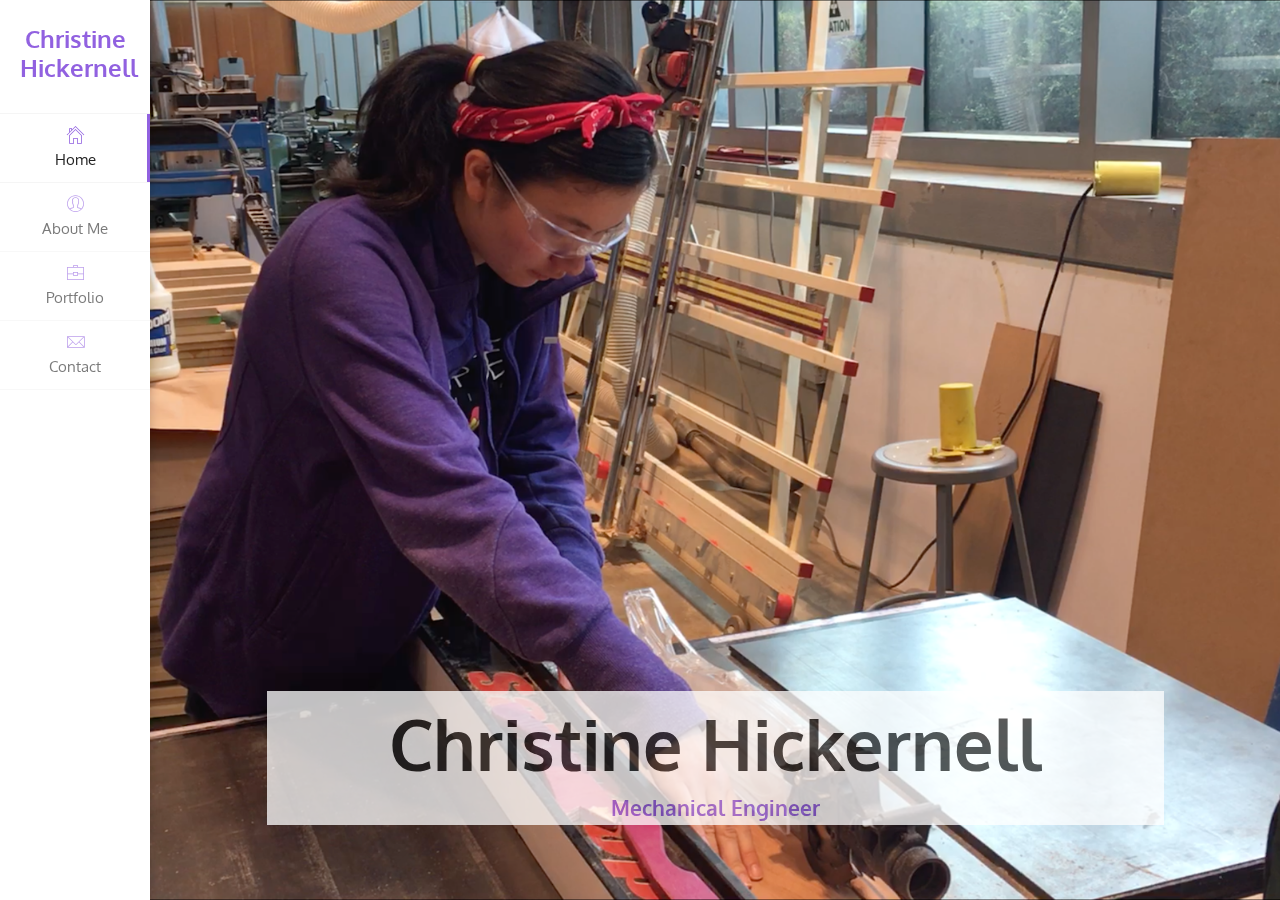
==== index.html @ 6c62419d "rid of mobile name redundancy plus navigation name black" ====
<!DOCTYPE html>
<html lang="en" class="no-js">
  <head>
    <meta charset="UTF-8" />
    <meta http-equiv="X-UA-Compatible" content="IE=edge"> 
    <title>Christine Hickernell</title>
    <meta name="viewport" content="width=device-width, initial-scale=1, maximum-scale=1" />
    <meta name="description" content="Unique - Responsive vCard Template" />
    <meta name="keywords" content="vcard, resposnive, retina, resume, jquery, css3, bootstrap, Unique, portfolio" />
    <meta name="author" content="lmtheme" />
    <link rel="shortcut icon" href="favicon.ico">
    <link rel="stylesheet" href="css/bootstrap.css" type="text/css">
    <link rel="stylesheet" href="css/normalize.css" type="text/css">
    <link rel="stylesheet" href="css/animate.css" type="text/css">
    <link rel="stylesheet" href="css/transition-animations.css" type="text/css">
    <link rel="stylesheet" href="css/jquery.mCustomScrollbar.min.css" type="text/css">
    <link rel="stylesheet" href="css/owl.carousel.css" type="text/css">
    <link rel="stylesheet" href="css/magnific-popup.css" type="text/css">
    <link rel="stylesheet" href="css/main.css" type="text/css">

    <script src="js/jquery-2.1.3.min.js"></script>
    <script src="js/modernizr.custom.js"></script>
  </head>

  <body>
    <!-- Loading animation -->
    <div class="preloader">
      <div class="preloader-animation">
        <div class="dot1"></div>
        <div class="dot2"></div>
      </div>
    </div>
    <!-- /Loading animation -->

    <div id="page" class="page">
      <!-- Header -->
      <header id="site_header" class="header mobile-menu-hide header-color-light">
        <div class="my-photo tilt-effect">
          <!-- <img src="images/hickernell_about.jpg" alt="image"> -->
        </div>

        <div class="site-title-block">
          <h1 class="site-title"> <b> Christine Hickernell </b> </h1>
        </div>

        <!-- Navigation -->
        <div class="site-nav">
          <!-- Main menu -->
          <ul id="nav" class="site-main-menu">
            <li>
              <a class="pt-trigger" href="#home" data-animation="21"><i class="menu-icon pe-7s-icon pe-7s-home"></i>Home</a><!-- href value = data-id without # of .pt-page. -->
            </li>
            <li>
              <a class="pt-trigger" href="#about_me" data-animation="17"><i class="menu-icon pe-7s-icon pe-7s-user"></i>About Me</a>
            </li>
            <li>
              <!-- <a class="pt-trigger" href="#resume" data-animation="18"><i class="menu-icon pe-7s-icon pe-7s-id"></i>Resume</a> -->
            </li>
            <li>
              <a class="pt-trigger" href="#portfolio" data-animation="19"><i class="menu-icon pe-7s-icon pe-7s-portfolio"></i>Portfolio</a>
            </li>
            <li>
              <a class="pt-trigger" href="#contact" data-animation="20"><i class="menu-icon pe-7s-icon pe-7s-mail"></i>Contact</a>
            </li>
          </ul>
          <!-- /Main menu -->
        </div>
        <!-- Navigation -->
      </header>
      <!-- /Header -->

      <!-- Mobile Header -->
      <div class="mobile-header mobile-visible">
        <div class="mobile-logo-container">
          <div class="mobile-site-title"></div>
        </div>

        <a class="menu-toggle mobile-visible">
          <i class="fa fa-bars"></i>
        </a>
      </div>
      <!-- /Mobile Header -->

      <!-- Main Content -->
      <div id="main" class="site-main">
        <!-- Page changer wrapper -->
        <div class="pt-wrapper" style="background-image: url(images/Home3.jpg);">
          <!-- Subpages -->
          <div class="subpages">

            <!-- Home Subpage -->
            <section class="pt-page pt-page-1 section-without-bg section-paddings-0 table" data-id="home">
              <div class="section-inner">
                <div class="home-page-block">
                  <h2>Christine Hickernell</h2>
                  <div class="owl-carousel text-rotation">                                    
                    <div class="item">
                      <p class="home-page-description"> <b>Mechanical Engineer</b> </p>
                    </div>
                    <div class="item">
                      <p class="home-page-description"> <b>Designer</b> </p>
                    </div>
                  </div>
                </div>
              </div>
            </section>
            <!-- End of Home Subpage -->

            <!-- About Me Subpage -->
            <section class="pt-page pt-page-2" data-id="about_me">
              <div class="border-block-top-110"></div>
              <div class="section-inner">
                <div class="section-title-block">
                  <div class="section-title-wrapper clearfix">
                    <h2 class="section-title">About Me</h2>
                    <!--<h5 class="section-description">Artist, Thinker, Creative Doer</h5> -->
                  </div>
                </div>

                <div class="row">
                  <div class="col-sm-6 col-md-6 col-lg-4 subpage-block">
                    <img src="images/hickernell_about.jpg" alt="">
                    <!-- <div class="my-photo-block tilt-effect">
                    </div> -->
                  </div>

                  <div class="col-sm-6 col-md-6 col-lg-4">
                    <h3>Hello! My name is Christine.</h3>
                    <p>As a senior at Northwestern University, I will soon complete a B.S in Mechanical Engineering along with a certificate in Design.</p>
                    <p>I design products that are simple and intuitive to the user. If the product becomes second nature to them, I've done my job. My interests are in mechanical design, 3D printing, and product design.</p>
                    <p>When not designing, you'll find me bowling, shopping at Costco, or trying the newest restaurant with friends.</p>
                    <p>Check out my resume <a href="Hickernell Resume.pdf" download> <b>here</b>. </a> </p>
                  </div>

                  <div class="col-sm-6 col-md-6 col-lg-4 subpage-block">
                    <ul class="info-list">
                      <!--<li><span class="title">Age</span><span class="value">29</span></li> 
                      <li><span class="title">Residence</span><span class="value">Chicago, IL USA</span></li>
                      <li><span class="title">Address</span><span class="value">88 Some Street, Some Town</span></li>-->
                      <!-- <li><span class="title">e-mail</span><span class="value"><a href="mailto:christinehickernell2019@u.northwestern.edu">christinehickernell2019@u.northwestern.edu</a></span></li> 
                      <li><span class="title">Phone</span><span class="value">+630 935 3995</span></li> -->
                      <!--<li><span class="title">Freelance</span><span class="value available">Available</span></li>-->
                    </ul>

                    <!-- <ul class="social-links">
                      <li><a class="tip social-button" href="https://www.linkedin.com/in/christine-hickernell-a49903114/" title="LinkedIn"><i class="fa fa-linkedin"></i></a></li> -->
                      <!-- <li><a class="tip social-button" href="#" title="Twitter"><i class="fa fa-twitter"></i></a></li>-->
                       <!-- Full list of social icons: http://fontawesome.io/icons/#brand -->
                      <!--<li><a class="tip social-button" href="#" title="Facebook"><i class="fa fa-facebook"></i></a></li>
                      <li><a class="tip social-button" href="#" title="Google Plus"><i class="fa fa-google-plus"></i></a></li>
                      <li><a class="tip social-button" href="#" title="Youtube"><i class="fa fa-youtube"></i></a></li>
                      <li><a class="tip social-button" href="#" title="Instagram"><i class="fa fa-instagram"></i></a></li>
                      <li><a class="tip social-button" href="#" title="last.fm"><i class="fa fa-lastfm"></i></a></li>-->
                      <!--<li><a class="tip social-button" href="#" title="Dribbble"><i class="fa fa-dribbble"></i></a></li>-->
                    </ul>
                  </div>
                </div>
            </section>
            <!-- End of About Me Subpage -->

            <!-- Portfolio Subpage -->
            <section class="pt-page pt-page-4" data-id="portfolio">
              <div class="border-block-top-110"></div>
              <div class="section-inner">
                <div class="section-title-block">
                  <div class="section-title-wrapper">
                    <h2 class="section-title">Portfolio</h2>
                    <!-- <h5 class="section-description">My Best Works</h5> -->
                  </div>
                </div>

                <!-- Portfolio Content -->
                <div class="portfolio-content">
                              
                  <!-- Portfolio filter -->
                  <ul id="portfolio_filters" class="portfolio-filters">
                    <li class="active">
                      <a class="filter btn btn-sm btn-link active" data-group="all">All</a>
                    </li>
                    <li>
                      <a class="filter btn btn-sm btn-link" data-group="project">Projects</a>
                    </li>
                    <li>
                      <a class="filter btn btn-sm btn-link" data-group="skills">Skills</a>
                    </li>
                    <li>
                      <!-- <a class="filter btn btn-sm btn-link" data-group="video">Video</a> -->
                    </li>
                  </ul>
                  <!-- End of Portfolio filter -->

                  <!-- Portfolio Grid -->
                  <div id="portfolio_grid" class="portfolio-grid portfolio-masonry masonry-grid-3">

                    <!-- Portfolio Item 1 -->
                    <figure class="item" data-groups='["all", "project"]'>
                      <a class="ajax-page-load" href="portfolio-1.html">
                        <img src="images/portfolio/Newell.png" alt="">
                        <div>
                          <h5 class="name">Universal Dolly Connector</h5>
                          <small>Projects</small>
                        </div>
                      </a>
                    </figure>
                    <!-- /Portfolio Item 1 -->

                    <!-- Portfolio Item 2 -->
                    <figure class="item" data-groups='["all", "project"]'>
                      <a class="ajax-page-load" href="portfolio-2.html">
                        <img src="images/portfolio/IMG_6238.jpg" alt="">
                        <div>
                          <h5 class="name">Trauma Wound Kit and T-Bar Tourniquet</h5>
                          <small>Projects</small>
                        </div>
                      </a>
                    </figure>
                    <!-- /Portfolio Item 2 -->

                    <!-- Portfolio Item 3 -->
                    <figure class="item" data-groups='["all","project"]'>
                      <a class="ajax-page-load" href="portfolio-3.html">
                        <img src="images/portfolio/icecream.jpg" alt="">
                        <div>
                          <h5 class="name">Injection Molded Ice Cream Cone</h5>
                          <small>Projects</small>
                        </div>
                      </a>
                    </figure>
                    <!-- /Portfolio Item 3 -->

                    <!-- Portfolio Item 4 -->
                    <figure class="item" data-groups='["all", "skills"]'>
                      <a class="ajax-page-load" href="portfolio-4.html">
                        <img src="images/portfolio/IMG_4201.jpg" alt="">
                        <div>
                          <h5 class="name">Woodwork</h5>
                          <small>Skills</small>
                        </div>
                      </a>
                    </figure>
                    <!-- /Portfolio Item 4 -->

                    <!-- Portfolio Item 5 -->
                    <figure class="item" data-groups='["all", "skills"]'>
                      <a class="ajax-page-load" href="portfolio-5.html">
                        <img src="images/portfolio/IMG_7084 2.jpg" alt="">
                        <div>
                          <h5 class="name">Industrial Design Sketches</h5>
                          <small>Skills</small>
                        </div>
                      </a>
                    </figure>
                    <!-- /Portfolio Item 5 -->

                    <!-- Portfolio Item 6 -->
                    
                    <figure class="item" data-groups='["all", "skills"]'>
                      <a class="ajax-page-load" href="portfolio-6.html">
                        <img src="images/portfolio/IMG_6800.jpg" alt="">
                        <div>
                          <h5 class="name">3D Prints & CAD</h5>
                          <small>Skills</small>
                        </div>
                      </a>
                    </figure>
                    <!-- /Portfolio Item 6 -->

                  </div>
                  <!-- /Portfolio Grid -->

                </div>
                <!-- /Portfolio Content -->
              </div>
            </section>
            <!-- /Portfolio Subpage -->

            <!-- Contact Subpage -->
            <section class="pt-page pt-page-5" data-id="contact">
              <div class="border-block-top-110"></div>
              <div class="section-inner">
                <div class="section-title-block">
                  <div class="section-title-wrapper">
                    <h2 class="section-title">Contact</h2>
                    <!-- <h5 class="section-description">Get in Touch</h5> -->
                  </div>
                </div>

                <div class="row">
                  <div class="col-sm-6 col-md-6 subpage-block">
                    <div class="block-title">
                      <h3>Get in Touch</h3>
                    </div>
                    <p>If something intrigued you or made you ponder, let me know!</p>
                    <div class="contact-info-block">
                      <div class="ci-icon">
                        <i class="pe-7s-icon pe-7s-map-marker"></i>
                      </div>
                      <div class="ci-text">
                        <h5>Chicago, IL USA </h5>
                      </div>
                    </div>
                    <div class="contact-info-block">
                      <div class="ci-icon">
                        <i class="pe-7s-icon pe-7s-mail"></i>
                      </div>
                      <div class="ci-text"> <a href="mailto:christinehickernell2019@u.northwestern.edu" ><h5>christinehickernell2019@u.northwestern.edu </h5> </a>
                        
                      </div>
                    </div>
                    <div class="contact-info-block">
                      <div class="ci-icon">
                        <i class="pe-7s-icon pe-7s-call"></i>
                      </div>
                      <div class="ci-text">
                        <h5>1 630 935 3995</h5>
                      </div>
                    </div>

                    <div class="contact-info-block">
                      <div class="ci-icon">
                        <!-- <i class="pe-7s-icon pe-7s-check"></i> -->
                      </div>
                      <div class="ci-text">
                        <!-- <h5>Freelance Available</h5> -->
                      </div>
                    </div>
                  </div>

                  <div class="col-sm-6 col-md-6 subpage-block">
                    <div class="block-title">
                      <h3>Contact Form</h3>
                    </div>
                    <form id="contact-form" method="post" action="contact_form/contact_form.php">

                      <div class="messages"></div>

                      <div class="controls">
                        <div class="form-group">
                            <input id="form_name" type="text" name="name" class="form-control" placeholder="Full Name" required="required" data-error="Name is required.">
                            <div class="form-control-border"></div>
                            <i class="form-control-icon pe-7s-user"></i>
                            <div class="help-block with-errors"></div>
                        </div>

                        <div class="form-group">
                            <input id="form_email" type="email" name="email" class="form-control" placeholder="Email Address" required="required" data-error="Valid email is required.">
                            <div class="form-control-border"></div>
                            <i class="form-control-icon pe-7s-mail"></i>
                            <div class="help-block with-errors"></div>
                        </div>

                        <div class="form-group">
                            <textarea id="form_message" name="message" class="form-control" placeholder="Message for Me" rows="4" required="required" data-error="Please, leave me a message."></textarea>
                            <div class="form-control-border"></div>
                            <i class="form-control-icon pe-7s-comment"></i>
                            <div class="help-block with-errors"></div>
                        </div>

                        <input type="submit" class="button btn-send" value="Send message">
                      </div>
                    </form>
                  </div>
                </div>
              </div>
            </section>
            <!-- End Contact Subpage -->

          </div>
        </div>
        <!-- /Page changer wrapper -->
      </div>
      <!-- /Main Content -->
    </div>

    <script src="js/bootstrap.min.js"></script>
    <script src="js/pages-switcher.js"></script>
    <script src="js/imagesloaded.pkgd.min.js"></script>
    <script src="js/validator.js"></script>
    <script src="js/jquery.shuffle.min.js"></script>
    <script src="js/masonry.pkgd.min.js"></script>
    <script src="js/owl.carousel.min.js"></script>
    <script src="js/jquery.magnific-popup.min.js"></script>
    <script src="js/jquery.mCustomScrollbar.concat.min.js"></script>
    <script src="js/tilt.jquery.min.js"></script>
    <script src="js/jquery.hoverdir.js"></script>
    <script src="js/main.js"></script>
  </body>
</html>
---- css/transition-animations.css ----
/* animation sets */

/* move from / to  */

.pt-page-moveToLeft {
	-webkit-animation: moveToLeft .6s ease both;
	animation: moveToLeft .6s ease both;
}

.pt-page-moveFromLeft {
	-webkit-animation: moveFromLeft .6s ease both;
	animation: moveFromLeft .6s ease both;
}

.pt-page-moveToRight {
	-webkit-animation: moveToRight .6s ease both;
	animation: moveToRight .6s ease both;
}

.pt-page-moveFromRight {
	-webkit-animation: moveFromRight .6s ease both;
	animation: moveFromRight .6s ease both;
}

.pt-page-moveToTop {
	-webkit-animation: moveToTop .6s ease both;
	animation: moveToTop .6s ease both;
}

.pt-page-moveFromTop {
	-webkit-animation: moveFromTop .6s ease both;
	animation: moveFromTop .6s ease both;
}

.pt-page-moveToBottom {
	-webkit-animation: moveToBottom .6s ease both;
	animation: moveToBottom .6s ease both;
}

.pt-page-moveFromBottom {
	-webkit-animation: moveFromBottom .6s ease both;
	animation: moveFromBottom .6s ease both;
}

/* fade */

.pt-page-fade {
	-webkit-animation: fade .7s ease both;
	animation: fade .7s ease both;
}

/* move from / to and fade */

.pt-page-moveToLeftFade {
	-webkit-animation: moveToLeftFade .7s ease both;
	animation: moveToLeftFade .7s ease both;
}

.pt-page-moveFromLeftFade {
	-webkit-animation: moveFromLeftFade .7s ease both;
	animation: moveFromLeftFade .7s ease both;
}

.pt-page-moveToRightFade {
	-webkit-animation: moveToRightFade .7s ease both;
	animation: moveToRightFade .7s ease both;
}

.pt-page-moveFromRightFade {
	-webkit-animation: moveFromRightFade .7s ease both;
	animation: moveFromRightFade .7s ease both;
}

.pt-page-moveToTopFade {
	-webkit-animation: moveToTopFade .7s ease both;
	animation: moveToTopFade .7s ease both;
}

.pt-page-moveFromTopFade {
	-webkit-animation: moveFromTopFade .7s ease both;
	animation: moveFromTopFade .7s ease both;
}

.pt-page-moveToBottomFade {
	-webkit-animation: moveToBottomFade .7s ease both;
	animation: moveToBottomFade .7s ease both;
}

.pt-page-moveFromBottomFade {
	-webkit-animation: moveFromBottomFade .7s ease both;
	animation: moveFromBottomFade .7s ease both;
}

/* move to with different easing */

.pt-page-moveToLeftEasing {
	-webkit-animation: moveToLeft .7s ease-in-out both;
	animation: moveToLeft .7s ease-in-out both;
}
.pt-page-moveToRightEasing {
	-webkit-animation: moveToRight .7s ease-in-out both;
	animation: moveToRight .7s ease-in-out both;
}
.pt-page-moveToTopEasing {
	-webkit-animation: moveToTop .7s ease-in-out both;
	animation: moveToTop .7s ease-in-out both;
}
.pt-page-moveToBottomEasing {
	-webkit-animation: moveToBottom .7s ease-in-out both;
	animation: moveToBottom .7s ease-in-out both;
}

/********************************* keyframes **************************************/

/* move from / to  */

@-webkit-keyframes moveToLeft {
	from { }
	to { -webkit-transform: translateX(-100%); }
}
@keyframes moveToLeft {
	from { }
	to { -webkit-transform: translateX(-100%); transform: translateX(-100%); }
}

@-webkit-keyframes moveFromLeft {
	from { -webkit-transform: translateX(-100%); }
}
@keyframes moveFromLeft {
	from { -webkit-transform: translateX(-100%); transform: translateX(-100%); }
}

@-webkit-keyframes moveToRight { 
	from { }
	to { -webkit-transform: translateX(100%); }
}
@keyframes moveToRight { 
	from { }
	to { -webkit-transform: translateX(100%); transform: translateX(100%); }
}

@-webkit-keyframes moveFromRight {
	from { -webkit-transform: translateX(100%); }
}
@keyframes moveFromRight {
	from { -webkit-transform: translateX(100%); transform: translateX(100%); }
}

@-webkit-keyframes moveToTop {
	from { }
	to { -webkit-transform: translateY(-100%); }
}
@keyframes moveToTop {
	from { }
	to { -webkit-transform: translateY(-100%); transform: translateY(-100%); }
}

@-webkit-keyframes moveFromTop {
	from { -webkit-transform: translateY(-100%); }
}
@keyframes moveFromTop {
	from { -webkit-transform: translateY(-100%); transform: translateY(-100%); }
}

@-webkit-keyframes moveToBottom {
	from { }
	to { -webkit-transform: translateY(100%); }
}
@keyframes moveToBottom {
	from { }
	to { -webkit-transform: translateY(100%); transform: translateY(100%); }
}

@-webkit-keyframes moveFromBottom {
	from { -webkit-transform: translateY(100%); }
}
@keyframes moveFromBottom {
	from { -webkit-transform: translateY(100%); transform: translateY(100%); }
}

/* fade */

@-webkit-keyframes fade {
	from { }
	to { opacity: 0.3; }
}
@keyframes fade {
	from { }
	to { opacity: 0.3; }
}

/* move from / to and fade */

@-webkit-keyframes moveToLeftFade {
	from { }
	to { opacity: 0.3; -webkit-transform: translateX(-100%); }
}
@keyframes moveToLeftFade {
	from { }
	to { opacity: 0.3; -webkit-transform: translateX(-100%); transform: translateX(-100%); }
}

@-webkit-keyframes moveFromLeftFade {
	from { opacity: 0.3; -webkit-transform: translateX(-100%); }
}
@keyframes moveFromLeftFade {
	from { opacity: 0.3; -webkit-transform: translateX(-100%); transform: translateX(-100%); }
}

@-webkit-keyframes moveToRightFade {
	from { }
	to { opacity: 0.3; -webkit-transform: translateX(100%); }
}
@keyframes moveToRightFade {
	from { }
	to { opacity: 0.3; -webkit-transform: translateX(100%); transform: translateX(100%); }
}

@-webkit-keyframes moveFromRightFade {
	from { opacity: 0.3; -webkit-transform: translateX(100%); }
}
@keyframes moveFromRightFade {
	from { opacity: 0.3; -webkit-transform: translateX(100%); transform: translateX(100%); }
}

@-webkit-keyframes moveToTopFade {
	from { }
	to { opacity: 0.3; -webkit-transform: translateY(-100%); }
}
@keyframes moveToTopFade {
	from { }
	to { opacity: 0.3; -webkit-transform: translateY(-100%); transform: translateY(-100%); }
}

@-webkit-keyframes moveFromTopFade {
	from { opacity: 0.3; -webkit-transform: translateY(-100%); }
}
@keyframes moveFromTopFade {
	from { opacity: 0.3; -webkit-transform: translateY(-100%); transform: translateY(-100%); }
}

@-webkit-keyframes moveToBottomFade {
	from { }
	to { opacity: 0.3; -webkit-transform: translateY(100%); }
}
@keyframes moveToBottomFade {
	from { }
	to { opacity: 0.3; -webkit-transform: translateY(100%); transform: translateY(100%); }
}

@-webkit-keyframes moveFromBottomFade {
	from { opacity: 0.3; -webkit-transform: translateY(100%); }
}
@keyframes moveFromBottomFade {
	from { opacity: 0.3; -webkit-transform: translateY(100%); transform: translateY(100%); }
}

/* scale and fade */

.pt-page-scaleDown {
	-webkit-animation: scaleDown .7s ease both;
	animation: scaleDown .7s ease both;
}

.pt-page-scaleUp {
	-webkit-animation: scaleUp .7s ease both;
	animation: scaleUp .7s ease both;
}

.pt-page-scaleUpDown {
	-webkit-animation: scaleUpDown .5s ease both;
	animation: scaleUpDown .5s ease both;
}

.pt-page-scaleDownUp {
	-webkit-animation: scaleDownUp .5s ease both;
	animation: scaleDownUp .5s ease both;
}

.pt-page-scaleDownCenter {
	-webkit-animation: scaleDownCenter .4s ease-in both;
	animation: scaleDownCenter .4s ease-in both;
}

.pt-page-scaleUpCenter {
	-webkit-animation: scaleUpCenter .4s ease-out both;
	animation: scaleUpCenter .4s ease-out both;
}

/********************************* keyframes **************************************/

/* scale and fade */

@-webkit-keyframes scaleDown {
	from { }
	to { opacity: 0; -webkit-transform: scale(.8); }
}
@keyframes scaleDown {
	from { }
	to { opacity: 0; -webkit-transform: scale(.8); transform: scale(.8); }
}

@-webkit-keyframes scaleUp {
	from { opacity: 0; -webkit-transform: scale(.8); }
}
@keyframes scaleUp {
	from { opacity: 0; -webkit-transform: scale(.8); transform: scale(.8); }
}

@-webkit-keyframes scaleUpDown {
	from { opacity: 0; -webkit-transform: scale(1.2); }
}
@keyframes scaleUpDown {
	from { opacity: 0; -webkit-transform: scale(1.2); transform: scale(1.2); }
}

@-webkit-keyframes scaleDownUp {
	from { }
	to { opacity: 0; -webkit-transform: scale(1.2); }
}
@keyframes scaleDownUp {
	from { }
	to { opacity: 0; -webkit-transform: scale(1.2); transform: scale(1.2); }
}

@-webkit-keyframes scaleDownCenter {
	from { }
	to { opacity: 0; -webkit-transform: scale(.7); }
}
@keyframes scaleDownCenter {
	from { }
	to { opacity: 0; -webkit-transform: scale(.7); transform: scale(.7); }
}

@-webkit-keyframes scaleUpCenter {
	from { opacity: 0; -webkit-transform: scale(.7); }
}
@keyframes scaleUpCenter {
	from { opacity: 0; -webkit-transform: scale(.7); transform: scale(.7); }
}

/* rotate sides first and scale */

.pt-page-rotateRightSideFirst {
	-webkit-transform-origin: 0% 50%;
	transform-origin: 0% 50%;
	-webkit-animation: rotateRightSideFirst .8s both ease-in;
	animation: rotateRightSideFirst .8s both ease-in;
}
.pt-page-rotateLeftSideFirst {
	-webkit-transform-origin: 100% 50%;
	transform-origin: 100% 50%;
	-webkit-animation: rotateLeftSideFirst .8s both ease-in;
	animation: rotateLeftSideFirst .8s both ease-in;
}
.pt-page-rotateTopSideFirst {
	-webkit-transform-origin: 50% 100%;
	transform-origin: 50% 100%;
	-webkit-animation: rotateTopSideFirst .8s both ease-in;
	animation: rotateTopSideFirst .8s both ease-in;
}
.pt-page-rotateBottomSideFirst {
	-webkit-transform-origin: 50% 0%;
	transform-origin: 50% 0%;
	-webkit-animation: rotateBottomSideFirst .8s both ease-in;
	animation: rotateBottomSideFirst .8s both ease-in;
}

/* flip */

.pt-page-flipOutRight {
	-webkit-transform-origin: 50% 50%;
	transform-origin: 50% 50%;
	-webkit-animation: flipOutRight .5s both ease-in;
	animation: flipOutRight .5s both ease-in;
}
.pt-page-flipInLeft {
	-webkit-transform-origin: 50% 50%;
	transform-origin: 50% 50%;
	-webkit-animation: flipInLeft .5s both ease-out;
	animation: flipInLeft .5s both ease-out;
}
.pt-page-flipOutLeft {
	-webkit-transform-origin: 50% 50%;
	transform-origin: 50% 50%;
	-webkit-animation: flipOutLeft .5s both ease-in;
	animation: flipOutLeft .5s both ease-in;
}
.pt-page-flipInRight {
	-webkit-transform-origin: 50% 50%;
	transform-origin: 50% 50%;
	-webkit-animation: flipInRight .5s both ease-out;
	animation: flipInRight .5s both ease-out;
}
.pt-page-flipOutTop {
	-webkit-transform-origin: 50% 50%;
	transform-origin: 50% 50%;
	-webkit-animation: flipOutTop .5s both ease-in;
	animation: flipOutTop .5s both ease-in;
}
.pt-page-flipInBottom {
	-webkit-transform-origin: 50% 50%;
	transform-origin: 50% 50%;
	-webkit-animation: flipInBottom .5s both ease-out;
	animation: flipInBottom .5s both ease-out;
}
.pt-page-flipOutBottom {
	-webkit-transform-origin: 50% 50%;
	transform-origin: 50% 50%;
	-webkit-animation: flipOutBottom .5s both ease-in;
	animation: flipOutBottom .5s both ease-in;
}
.pt-page-flipInTop {
	-webkit-transform-origin: 50% 50%;
	transform-origin: 50% 50%;
	-webkit-animation: flipInTop .5s both ease-out;
	animation: flipInTop .5s both ease-out;
}

/* rotate fall */

.pt-page-rotateFall {
	-webkit-transform-origin: 0% 0%;
	transform-origin: 0% 0%;
	-webkit-animation: rotateFall 1s both ease-in;
	animation: rotateFall 1s both ease-in;
}

/* rotate newspaper */
.pt-page-rotateOutNewspaper {
	-webkit-transform-origin: 50% 50%;
	transform-origin: 50% 50%;
	-webkit-animation: rotateOutNewspaper .5s both ease-in;
	animation: rotateOutNewspaper .5s both ease-in;
}
.pt-page-rotateInNewspaper {
	-webkit-transform-origin: 50% 50%;
	transform-origin: 50% 50%;
	-webkit-animation: rotateInNewspaper .5s both ease-out;
	animation: rotateInNewspaper .5s both ease-out;
}

/* push */
.pt-page-rotatePushLeft {
	-webkit-transform-origin: 0% 50%;
	transform-origin: 0% 50%;
	-webkit-animation: rotatePushLeft .8s both ease;
	animation: rotatePushLeft .8s both ease;
}
.pt-page-rotatePushRight {
	-webkit-transform-origin: 100% 50%;
	transform-origin: 100% 50%;
	-webkit-animation: rotatePushRight .8s both ease;
	animation: rotatePushRight .8s both ease;
}
.pt-page-rotatePushTop {
	-webkit-transform-origin: 50% 0%;
	transform-origin: 50% 0%;
	-webkit-animation: rotatePushTop .8s both ease;
	animation: rotatePushTop .8s both ease;
}
.pt-page-rotatePushBottom {
	-webkit-transform-origin: 50% 100%;
	transform-origin: 50% 100%;
	-webkit-animation: rotatePushBottom .8s both ease;
	animation: rotatePushBottom .8s both ease;
}

/* pull */
.pt-page-rotatePullRight {
	-webkit-transform-origin: 100% 50%;
	transform-origin: 100% 50%;
	-webkit-animation: rotatePullRight .5s both ease;
	animation: rotatePullRight .5s both ease;
}
.pt-page-rotatePullLeft {
	-webkit-transform-origin: 0% 50%;
	transform-origin: 0% 50%;
	-webkit-animation: rotatePullLeft .5s both ease;
	animation: rotatePullLeft .5s both ease;
}
.pt-page-rotatePullTop {
	-webkit-transform-origin: 50% 0%;
	transform-origin: 50% 0%;
	-webkit-animation: rotatePullTop .5s both ease;
	animation: rotatePullTop .5s both ease;
}
.pt-page-rotatePullBottom {
	-webkit-transform-origin: 50% 100%;
	transform-origin: 50% 100%;
	-webkit-animation: rotatePullBottom .5s both ease;
	animation: rotatePullBottom .5s both ease;
}

/* fold */
.pt-page-rotateFoldRight {
	-webkit-transform-origin: 0% 50%;
	transform-origin: 0% 50%;
	-webkit-animation: rotateFoldRight .7s both ease;
	animation: rotateFoldRight .7s both ease;
}
.pt-page-rotateFoldLeft {
	-webkit-transform-origin: 100% 50%;
	transform-origin: 100% 50%;
	-webkit-animation: rotateFoldLeft .7s both ease;
	animation: rotateFoldLeft .7s both ease;
}
.pt-page-rotateFoldTop {
	-webkit-transform-origin: 50% 100%;
	transform-origin: 50% 100%;
	-webkit-animation: rotateFoldTop .7s both ease;
	animation: rotateFoldTop .7s both ease;
}
.pt-page-rotateFoldBottom {
	-webkit-transform-origin: 50% 0%;
	transform-origin: 50% 0%;
	-webkit-animation: rotateFoldBottom .7s both ease;
	animation: rotateFoldBottom .7s both ease;
}

/* unfold */
.pt-page-rotateUnfoldLeft {
	-webkit-transform-origin: 100% 50%;
	transform-origin: 100% 50%;
	-webkit-animation: rotateUnfoldLeft .7s both ease;
	animation: rotateUnfoldLeft .7s both ease;
}
.pt-page-rotateUnfoldRight {
	-webkit-transform-origin: 0% 50%;
	transform-origin: 0% 50%;
	-webkit-animation: rotateUnfoldRight .7s both ease;
	animation: rotateUnfoldRight .7s both ease;
}
.pt-page-rotateUnfoldTop {
	-webkit-transform-origin: 50% 100%;
	transform-origin: 50% 100%;
	-webkit-animation: rotateUnfoldTop .7s both ease;
	animation: rotateUnfoldTop .7s both ease;
}
.pt-page-rotateUnfoldBottom {
	-webkit-transform-origin: 50% 0%;
	transform-origin: 50% 0%;
	-webkit-animation: rotateUnfoldBottom .7s both ease;
	animation: rotateUnfoldBottom .7s both ease;
}

/* room walls */
.pt-page-rotateRoomLeftOut {
	-webkit-transform-origin: 100% 50%;
	transform-origin: 100% 50%;
	-webkit-animation: rotateRoomLeftOut .8s both ease;
	animation: rotateRoomLeftOut .8s both ease;
}
.pt-page-rotateRoomLeftIn {
	-webkit-transform-origin: 0% 50%;
	transform-origin: 0% 50%;
	-webkit-animation: rotateRoomLeftIn .8s both ease;
	animation: rotateRoomLeftIn .8s both ease;
}
.pt-page-rotateRoomRightOut {
	-webkit-transform-origin: 0% 50%;
	transform-origin: 0% 50%;
	-webkit-animation: rotateRoomRightOut .8s both ease;
	animation: rotateRoomRightOut .8s both ease;
}
.pt-page-rotateRoomRightIn {
	-webkit-transform-origin: 100% 50%;
	transform-origin: 100% 50%;
	-webkit-animation: rotateRoomRightIn .8s both ease;
	animation: rotateRoomRightIn .8s both ease;
}
.pt-page-rotateRoomTopOut {
	-webkit-transform-origin: 50% 100%;
	transform-origin: 50% 100%;
	-webkit-animation: rotateRoomTopOut .8s both ease;
	animation: rotateRoomTopOut .8s both ease;
}
.pt-page-rotateRoomTopIn {
	-webkit-transform-origin: 50% 0%;
	transform-origin: 50% 0%;
	-webkit-animation: rotateRoomTopIn .8s both ease;
	animation: rotateRoomTopIn .8s both ease;
}
.pt-page-rotateRoomBottomOut {
	-webkit-transform-origin: 50% 0%;
	transform-origin: 50% 0%;
	-webkit-animation: rotateRoomBottomOut .8s both ease;
	animation: rotateRoomBottomOut .8s both ease;
}
.pt-page-rotateRoomBottomIn {
	-webkit-transform-origin: 50% 100%;
	transform-origin: 50% 100%;
	-webkit-animation: rotateRoomBottomIn .8s both ease;
	animation: rotateRoomBottomIn .8s both ease;
}

/* cube */
.pt-page-rotateCubeLeftOut {
	-webkit-transform-origin: 100% 50%;
	transform-origin: 100% 50%;
	-webkit-animation: rotateCubeLeftOut .6s both ease-in;
	animation: rotateCubeLeftOut .6s both ease-in;
}
.pt-page-rotateCubeLeftIn {
	-webkit-transform-origin: 0% 50%;
	transform-origin: 0% 50%;
	-webkit-animation: rotateCubeLeftIn .6s both ease-in;
	animation: rotateCubeLeftIn .6s both ease-in;
}
.pt-page-rotateCubeRightOut {
	-webkit-transform-origin: 0% 50%;
	transform-origin: 0% 50%;
	-webkit-animation: rotateCubeRightOut .6s both ease-in;
	animation: rotateCubeRightOut .6s both ease-in;
}
.pt-page-rotateCubeRightIn {
	-webkit-transform-origin: 100% 50%;
	transform-origin: 100% 50%;
	-webkit-animation: rotateCubeRightIn .6s both ease-in;
	animation: rotateCubeRightIn .6s both ease-in;
}
.pt-page-rotateCubeTopOut {
	-webkit-transform-origin: 50% 100%;
	transform-origin: 50% 100%;
	-webkit-animation: rotateCubeTopOut .6s both ease-in;
	animation: rotateCubeTopOut .6s both ease-in;
}
.pt-page-rotateCubeTopIn {
	-webkit-transform-origin: 50% 0%;
	transform-origin: 50% 0%;
	-webkit-animation: rotateCubeTopIn .6s both ease-in;
	animation: rotateCubeTopIn .6s both ease-in;
}
.pt-page-rotateCubeBottomOut {
	-webkit-transform-origin: 50% 0%;
	transform-origin: 50% 0%;
	-webkit-animation: rotateCubeBottomOut .6s both ease-in;
	animation: rotateCubeBottomOut .6s both ease-in;
}
.pt-page-rotateCubeBottomIn {
	-webkit-transform-origin: 50% 100%;
	transform-origin: 50% 100%;
	-webkit-animation: rotateCubeBottomIn .6s both ease-in;
	animation: rotateCubeBottomIn .6s both ease-in;
}

/* carousel */
.pt-page-rotateCarouselLeftOut {
	-webkit-transform-origin: 100% 50%;
	transform-origin: 100% 50%;
	-webkit-animation: rotateCarouselLeftOut .8s both ease;
	animation: rotateCarouselLeftOut .8s both ease;
}
.pt-page-rotateCarouselLeftIn {
	-webkit-transform-origin: 0% 50%;
	transform-origin: 0% 50%;
	-webkit-animation: rotateCarouselLeftIn .8s both ease;
	animation: rotateCarouselLeftIn .8s both ease;
}
.pt-page-rotateCarouselRightOut {
	-webkit-transform-origin: 0% 50%;
	transform-origin: 0% 50%;
	-webkit-animation: rotateCarouselRightOut .8s both ease;
	animation: rotateCarouselRightOut .8s both ease;
}
.pt-page-rotateCarouselRightIn {
	-webkit-transform-origin: 100% 50%;
	transform-origin: 100% 50%;
	-webkit-animation: rotateCarouselRightIn .8s both ease;
	animation: rotateCarouselRightIn .8s both ease;
}
.pt-page-rotateCarouselTopOut {
	-webkit-transform-origin: 50% 100%;
	transform-origin: 50% 100%;
	-webkit-animation: rotateCarouselTopOut .8s both ease;
	animation: rotateCarouselTopOut .8s both ease;
}
.pt-page-rotateCarouselTopIn {
	-webkit-transform-origin: 50% 0%;
	transform-origin: 50% 0%;
	-webkit-animation: rotateCarouselTopIn .8s both ease;
	animation: rotateCarouselTopIn .8s both ease;
}
.pt-page-rotateCarouselBottomOut {
	-webkit-transform-origin: 50% 0%;
	transform-origin: 50% 0%;
	-webkit-animation: rotateCarouselBottomOut .8s both ease;
	animation: rotateCarouselBottomOut .8s both ease;
}
.pt-page-rotateCarouselBottomIn {
	-webkit-transform-origin: 50% 100%;
	transform-origin: 50% 100%;
	-webkit-animation: rotateCarouselBottomIn .8s both ease;
	animation: rotateCarouselBottomIn .8s both ease;
}

/* sides */
.pt-page-rotateSidesOut {
	-webkit-transform-origin: -50% 50%;
	transform-origin: -50% 50%;
	-webkit-animation: rotateSidesOut .5s both ease-in;
	animation: rotateSidesOut .5s both ease-in;
}
.pt-page-rotateSidesIn {
	-webkit-transform-origin: 150% 50%;
	transform-origin: 150% 50%;
	-webkit-animation: rotateSidesIn .5s both ease-out;
	animation: rotateSidesIn .5s both ease-out;
}

/* slide */
.pt-page-rotateSlideOut {
	-webkit-animation: rotateSlideOut 1s both ease;
	animation: rotateSlideOut 1s both ease;
}
.pt-page-rotateSlideIn {
	-webkit-animation: rotateSlideIn 1s both ease;
	animation: rotateSlideIn 1s both ease;
}

/********************************* keyframes **************************************/

/* rotate sides first and scale */

@-webkit-keyframes rotateRightSideFirst {
	0% { }
	40% { -webkit-transform: rotateY(15deg); opacity: .8; -webkit-animation-timing-function: ease-out; }
	100% { -webkit-transform: scale(0.8) translateZ(-200px); opacity:0; }
}
@keyframes rotateRightSideFirst {
	0% { }
	40% { -webkit-transform: rotateY(15deg); transform: rotateY(15deg); opacity: .8; -webkit-animation-timing-function: ease-out; animation-timing-function: ease-out; }
	100% { -webkit-transform: scale(0.8) translateZ(-200px); transform: scale(0.8) translateZ(-200px); opacity:0; }
}

@-webkit-keyframes rotateLeftSideFirst {
	0% { }
	40% { -webkit-transform: rotateY(-15deg); opacity: .8; -webkit-animation-timing-function: ease-out; }
	100% { -webkit-transform: scale(0.8) translateZ(-200px); opacity:0; }
}
@keyframes rotateLeftSideFirst {
	0% { }
	40% { -webkit-transform: rotateY(-15deg); transform: rotateY(-15deg); opacity: .8; -webkit-animation-timing-function: ease-out; animation-timing-function: ease-out; }
	100% { -webkit-transform: scale(0.8) translateZ(-200px); transform: scale(0.8) translateZ(-200px); opacity:0; }
}

@-webkit-keyframes rotateTopSideFirst {
	0% { }
	40% { -webkit-transform: rotateX(15deg); opacity: .8; -webkit-animation-timing-function: ease-out; }
	100% { -webkit-transform: scale(0.8) translateZ(-200px); opacity:0; }
}
@keyframes rotateTopSideFirst {
	0% { }
	40% { -webkit-transform: rotateX(15deg); transform: rotateX(15deg); opacity: .8; -webkit-animation-timing-function: ease-out; animation-timing-function: ease-out; }
	100% { -webkit-transform: scale(0.8) translateZ(-200px); transform: scale(0.8) translateZ(-200px); opacity:0; }
}

@-webkit-keyframes rotateBottomSideFirst {
	0% { }
	40% { -webkit-transform: rotateX(-15deg); opacity: .8; -webkit-animation-timing-function: ease-out; }
	100% { -webkit-transform: scale(0.8) translateZ(-200px); opacity:0; }
}
@keyframes rotateBottomSideFirst {
	0% { }
	40% { -webkit-transform: rotateX(-15deg); transform: rotateX(-15deg); opacity: .8; -webkit-animation-timing-function: ease-out; animation-timing-function: ease-out; }
	100% { -webkit-transform: scale(0.8) translateZ(-200px); transform: scale(0.8) translateZ(-200px); opacity:0; }
}

/* flip */

@-webkit-keyframes flipOutRight {
	from { }
	to { -webkit-transform: translateZ(-1000px) rotateY(90deg); opacity: 0.2; }
}
@keyframes flipOutRight {
	from { }
	to { -webkit-transform: translateZ(-1000px) rotateY(90deg); transform: translateZ(-1000px) rotateY(90deg); opacity: 0.2; }
}

@-webkit-keyframes flipInLeft {
	from { -webkit-transform: translateZ(-1000px) rotateY(-90deg); opacity: 0.2; }
}
@keyframes flipInLeft {
	from { -webkit-transform: translateZ(-1000px) rotateY(-90deg); transform: translateZ(-1000px) rotateY(-90deg); opacity: 0.2; }
}

@-webkit-keyframes flipOutLeft {
	from { }
	to { -webkit-transform: translateZ(-1000px) rotateY(-90deg); opacity: 0.2; }
}
@keyframes flipOutLeft {
	from { }
	to { -webkit-transform: translateZ(-1000px) rotateY(-90deg); transform: translateZ(-1000px) rotateY(-90deg); opacity: 0.2; }
}

@-webkit-keyframes flipInRight {
	from { -webkit-transform: translateZ(-1000px) rotateY(90deg); opacity: 0.2; }
}
@keyframes flipInRight {
	from { -webkit-transform: translateZ(-1000px) rotateY(90deg); transform: translateZ(-1000px) rotateY(90deg); opacity: 0.2; }
}

@-webkit-keyframes flipOutTop {
	from { }
	to { -webkit-transform: translateZ(-1000px) rotateX(90deg); opacity: 0.2; }
}
@keyframes flipOutTop {
	from { }
	to { -webkit-transform: translateZ(-1000px) rotateX(90deg); transform: translateZ(-1000px) rotateX(90deg); opacity: 0.2; }
}

@-webkit-keyframes flipInBottom {
	from { -webkit-transform: translateZ(-1000px) rotateX(-90deg); opacity: 0.2; }
}
@keyframes flipInBottom {
	from { -webkit-transform: translateZ(-1000px) rotateX(-90deg); transform: translateZ(-1000px) rotateX(-90deg); opacity: 0.2; }
}

@-webkit-keyframes flipOutBottom {
	from { }
	to { -webkit-transform: translateZ(-1000px) rotateX(-90deg); opacity: 0.2; }
}
@keyframes flipOutBottom {
	from { }
	to { -webkit-transform: translateZ(-1000px) rotateX(-90deg); transform: translateZ(-1000px) rotateX(-90deg); opacity: 0.2; }
}

@-webkit-keyframes flipInTop {
	from { -webkit-transform: translateZ(-1000px) rotateX(90deg); opacity: 0.2; }
}
@keyframes flipInTop {
	from { -webkit-transform: translateZ(-1000px) rotateX(90deg); transform: translateZ(-1000px) rotateX(90deg); opacity: 0.2; }
}

/* fall */

@-webkit-keyframes rotateFall {
	0% { -webkit-transform: rotateZ(0deg); }
	20% { -webkit-transform: rotateZ(10deg); -webkit-animation-timing-function: ease-out; }
	40% { -webkit-transform: rotateZ(17deg); }
	60% { -webkit-transform: rotateZ(16deg); }
	100% { -webkit-transform: translateY(100%) rotateZ(17deg); }
}
@keyframes rotateFall {
	0% { -webkit-transform: rotateZ(0deg); transform: rotateZ(0deg); }
	20% { -webkit-transform: rotateZ(10deg); transform: rotateZ(10deg); -webkit-animation-timing-function: ease-out; animation-timing-function: ease-out; }
	40% { -webkit-transform: rotateZ(17deg); transform: rotateZ(17deg); }
	60% { -webkit-transform: rotateZ(16deg); transform: rotateZ(16deg); }
	100% { -webkit-transform: translateY(100%) rotateZ(17deg); transform: translateY(100%) rotateZ(17deg); }
}

/* newspaper */

@-webkit-keyframes rotateOutNewspaper {
	from { }
	to { -webkit-transform: translateZ(-3000px) rotateZ(360deg); opacity: 0; }
}
@keyframes rotateOutNewspaper {
	from { }
	to { -webkit-transform: translateZ(-3000px) rotateZ(360deg); transform: translateZ(-3000px) rotateZ(360deg); opacity: 0; }
}

@-webkit-keyframes rotateInNewspaper {
	from { -webkit-transform: translateZ(-3000px) rotateZ(-360deg); opacity: 0; }
}
@keyframes rotateInNewspaper {
	from { -webkit-transform: translateZ(-3000px) rotateZ(-360deg); transform: translateZ(-3000px) rotateZ(-360deg); opacity: 0; }
}

/* push */

@-webkit-keyframes rotatePushLeft {
	from { }
	to { opacity: 0; -webkit-transform: rotateY(90deg); }
}
@keyframes rotatePushLeft {
	from { }
	to { opacity: 0; -webkit-transform: rotateY(90deg); transform: rotateY(90deg); }
}

@-webkit-keyframes rotatePushRight {
	from { }
	to { opacity: 0; -webkit-transform: rotateY(-90deg); }
}
@keyframes rotatePushRight {
	from { }
	to { opacity: 0; -webkit-transform: rotateY(-90deg); transform: rotateY(-90deg); }
}

@-webkit-keyframes rotatePushTop {
	from { }
	to { opacity: 0; -webkit-transform: rotateX(-90deg); }
}
@keyframes rotatePushTop {
	from { }
	to { opacity: 0; -webkit-transform: rotateX(-90deg); transform: rotateX(-90deg); }
}

@-webkit-keyframes rotatePushBottom {
	from { }
	to { opacity: 0; -webkit-transform: rotateX(90deg); }
}
@keyframes rotatePushBottom {
	from { }
	to { opacity: 0; -webkit-transform: rotateX(90deg); transform: rotateX(90deg); }
}

/* pull */

@-webkit-keyframes rotatePullRight {
	from { opacity: 0; -webkit-transform: rotateY(-90deg); }
}
@keyframes rotatePullRight {
	from { opacity: 0; -webkit-transform: rotateY(-90deg); transform: rotateY(-90deg); }
}

@-webkit-keyframes rotatePullLeft {
	from { opacity: 0; -webkit-transform: rotateY(90deg); }
}
@keyframes rotatePullLeft {
	from { opacity: 0; -webkit-transform: rotateY(90deg); transform: rotateY(90deg); }
}

@-webkit-keyframes rotatePullTop {
	from { opacity: 0; -webkit-transform: rotateX(-90deg); }
}
@keyframes rotatePullTop {
	from { opacity: 0; -webkit-transform: rotateX(-90deg); transform: rotateX(-90deg); }
}

@-webkit-keyframes rotatePullBottom {
	from { opacity: 0; -webkit-transform: rotateX(90deg); }
}
@keyframes rotatePullBottom {
	from { opacity: 0; -webkit-transform: rotateX(90deg); transform: rotateX(90deg); }
}

/* fold */

@-webkit-keyframes rotateFoldRight {
	from { }
	to { opacity: 0; -webkit-transform: translateX(100%) rotateY(90deg); }
}
@keyframes rotateFoldRight {
	from { }
	to { opacity: 0; -webkit-transform: translateX(100%) rotateY(90deg); transform: translateX(100%) rotateY(90deg); }
}

@-webkit-keyframes rotateFoldLeft {
	from { }
	to { opacity: 0; -webkit-transform: translateX(-100%) rotateY(-90deg); }
}
@keyframes rotateFoldLeft {
	from { }
	to { opacity: 0; -webkit-transform: translateX(-100%) rotateY(-90deg); transform: translateX(-100%) rotateY(-90deg); }
}

@-webkit-keyframes rotateFoldTop {
	from { }
	to { opacity: 0; -webkit-transform: translateY(-100%) rotateX(90deg); }
}
@keyframes rotateFoldTop {
	from { }
	to { opacity: 0; -webkit-transform: translateY(-100%) rotateX(90deg); transform: translateY(-100%) rotateX(90deg); }
}

@-webkit-keyframes rotateFoldBottom {
	from { }
	to { opacity: 0; -webkit-transform: translateY(100%) rotateX(-90deg); }
}
@keyframes rotateFoldBottom {
	from { }
	to { opacity: 0; -webkit-transform: translateY(100%) rotateX(-90deg); transform: translateY(100%) rotateX(-90deg); }
}

/* unfold */

@-webkit-keyframes rotateUnfoldLeft {
	from { opacity: 0; -webkit-transform: translateX(-100%) rotateY(-90deg); }
}
@keyframes rotateUnfoldLeft {
	from { opacity: 0; -webkit-transform: translateX(-100%) rotateY(-90deg); transform: translateX(-100%) rotateY(-90deg); }
}

@-webkit-keyframes rotateUnfoldRight {
	from { opacity: 0; -webkit-transform: translateX(100%) rotateY(90deg); }
}
@keyframes rotateUnfoldRight {
	from { opacity: 0; -webkit-transform: translateX(100%) rotateY(90deg); transform: translateX(100%) rotateY(90deg); }
}

@-webkit-keyframes rotateUnfoldTop {
	from { opacity: 0; -webkit-transform: translateY(-100%) rotateX(90deg); }
}
@keyframes rotateUnfoldTop {
	from { opacity: 0; -webkit-transform: translateY(-100%) rotateX(90deg); transform: translateY(-100%) rotateX(90deg); }
}

@-webkit-keyframes rotateUnfoldBottom {
	from { opacity: 0; -webkit-transform: translateY(100%) rotateX(-90deg); }
}
@keyframes rotateUnfoldBottom {
	from { opacity: 0; -webkit-transform: translateY(100%) rotateX(-90deg); transform: translateY(100%) rotateX(-90deg); }
}

/* room walls */

@-webkit-keyframes rotateRoomLeftOut {
	from { }
	to { opacity: .3; -webkit-transform: translateX(-100%) rotateY(90deg); }
}
@keyframes rotateRoomLeftOut {
	from { }
	to { opacity: .3; -webkit-transform: translateX(-100%) rotateY(90deg); transform: translateX(-100%) rotateY(90deg); }
}

@-webkit-keyframes rotateRoomLeftIn {
	from { opacity: .3; -webkit-transform: translateX(100%) rotateY(-90deg); }
}
@keyframes rotateRoomLeftIn {
	from { opacity: .3; -webkit-transform: translateX(100%) rotateY(-90deg); transform: translateX(100%) rotateY(-90deg); }
}

@-webkit-keyframes rotateRoomRightOut {
	from { }
	to { opacity: .3; -webkit-transform: translateX(100%) rotateY(-90deg); }
}
@keyframes rotateRoomRightOut {
	from { }
	to { opacity: .3; -webkit-transform: translateX(100%) rotateY(-90deg); transform: translateX(100%) rotateY(-90deg); }
}

@-webkit-keyframes rotateRoomRightIn {
	from { opacity: .3; -webkit-transform: translateX(-100%) rotateY(90deg); }
}
@keyframes rotateRoomRightIn {
	from { opacity: .3; -webkit-transform: translateX(-100%) rotateY(90deg); transform: translateX(-100%) rotateY(90deg); }
}

@-webkit-keyframes rotateRoomTopOut {
	from { }
	to { opacity: .3; -webkit-transform: translateY(-100%) rotateX(-90deg); }
}
@keyframes rotateRoomTopOut {
	from { }
	to { opacity: .3; -webkit-transform: translateY(-100%) rotateX(-90deg); transform: translateY(-100%) rotateX(-90deg); }
}

@-webkit-keyframes rotateRoomTopIn {
	from { opacity: .3; -webkit-transform: translateY(100%) rotateX(90deg); }
}
@keyframes rotateRoomTopIn {
	from { opacity: .3; -webkit-transform: translateY(100%) rotateX(90deg); transform: translateY(100%) rotateX(90deg); }
}

@-webkit-keyframes rotateRoomBottomOut {
	from { }
	to { opacity: .3; -webkit-transform: translateY(100%) rotateX(90deg); }
}
@keyframes rotateRoomBottomOut {
	from { }
	to { opacity: .3; -webkit-transform: translateY(100%) rotateX(90deg); transform: translateY(100%) rotateX(90deg); }
}

@-webkit-keyframes rotateRoomBottomIn {
	from { opacity: .3; -webkit-transform: translateY(-100%) rotateX(-90deg); }
}
@keyframes rotateRoomBottomIn {
	from { opacity: .3; -webkit-transform: translateY(-100%) rotateX(-90deg); transform: translateY(-100%) rotateX(-90deg); }
}

/* cube */

@-webkit-keyframes rotateCubeLeftOut {
	0% { }
	50% { -webkit-animation-timing-function: ease-out;  -webkit-transform: translateX(-50%) translateZ(-200px) rotateY(-45deg); }
	100% { opacity: .3; -webkit-transform: translateX(-100%) rotateY(-90deg); }
}
@keyframes rotateCubeLeftOut {
	0% { }
	50% { -webkit-animation-timing-function: ease-out; animation-timing-function: ease-out;  -webkit-transform: translateX(-50%) translateZ(-200px) rotateY(-45deg);  transform: translateX(-50%) translateZ(-200px) rotateY(-45deg); }
	100% { opacity: .3; -webkit-transform: translateX(-100%) rotateY(-90deg); transform: translateX(-100%) rotateY(-90deg); }
}

@-webkit-keyframes rotateCubeLeftIn {
	0% { opacity: .3; -webkit-transform: translateX(100%) rotateY(90deg); }
	50% { -webkit-animation-timing-function: ease-out;  -webkit-transform: translateX(50%) translateZ(-200px) rotateY(45deg); }
}
@keyframes rotateCubeLeftIn {
	0% { opacity: .3; -webkit-transform: translateX(100%) rotateY(90deg); transform: translateX(100%) rotateY(90deg); }
	50% { -webkit-animation-timing-function: ease-out; animation-timing-function: ease-out;  -webkit-transform: translateX(50%) translateZ(-200px) rotateY(45deg);  transform: translateX(50%) translateZ(-200px) rotateY(45deg); }
}

@-webkit-keyframes rotateCubeRightOut {
	0% { }
	50% { -webkit-animation-timing-function: ease-out; -webkit-transform: translateX(50%) translateZ(-200px) rotateY(45deg); }
	100% { opacity: .3; -webkit-transform: translateX(100%) rotateY(90deg); }
}
@keyframes rotateCubeRightOut {
	0% { }
	50% { -webkit-animation-timing-function: ease-out; animation-timing-function: ease-out; -webkit-transform: translateX(50%) translateZ(-200px) rotateY(45deg); transform: translateX(50%) translateZ(-200px) rotateY(45deg); }
	100% { opacity: .3; -webkit-transform: translateX(100%) rotateY(90deg); transform: translateX(100%) rotateY(90deg); }
}

@-webkit-keyframes rotateCubeRightIn {
	0% { opacity: .3; -webkit-transform: translateX(-100%) rotateY(-90deg); }
	50% { -webkit-animation-timing-function: ease-out; -webkit-transform: translateX(-50%) translateZ(-200px) rotateY(-45deg); }
}
@keyframes rotateCubeRightIn {
	0% { opacity: .3; -webkit-transform: translateX(-100%) rotateY(-90deg); transform: translateX(-100%) rotateY(-90deg); }
	50% { -webkit-animation-timing-function: ease-out; animation-timing-function: ease-out; -webkit-transform: translateX(-50%) translateZ(-200px) rotateY(-45deg); transform: translateX(-50%) translateZ(-200px) rotateY(-45deg); }
}

@-webkit-keyframes rotateCubeTopOut {
	0% { }
	50% { -webkit-animation-timing-function: ease-out; -webkit-transform: translateY(-50%) translateZ(-200px) rotateX(45deg); }
	100% { opacity: .3; -webkit-transform: translateY(-100%) rotateX(90deg); }
}
@keyframes rotateCubeTopOut {
	0% {}
	50% { -webkit-animation-timing-function: ease-out; animation-timing-function: ease-out; -webkit-transform: translateY(-50%) translateZ(-200px) rotateX(45deg); transform: translateY(-50%) translateZ(-200px) rotateX(45deg); }
	100% { opacity: .3; -webkit-transform: translateY(-100%) rotateX(90deg); transform: translateY(-100%) rotateX(90deg); }
}

@-webkit-keyframes rotateCubeTopIn {
	0% { opacity: .3; -webkit-transform: translateY(100%) rotateX(-90deg); }
	50% { -webkit-animation-timing-function: ease-out; -webkit-transform: translateY(50%) translateZ(-200px) rotateX(-45deg); }
}
@keyframes rotateCubeTopIn {
	0% { opacity: .3; -webkit-transform: translateY(100%) rotateX(-90deg); transform: translateY(100%) rotateX(-90deg); }
	50% { -webkit-animation-timing-function: ease-out; animation-timing-function: ease-out; -webkit-transform: translateY(50%) translateZ(-200px) rotateX(-45deg); transform: translateY(50%) translateZ(-200px) rotateX(-45deg); }
}

@-webkit-keyframes rotateCubeBottomOut {
	0% { }
	50% { -webkit-animation-timing-function: ease-out; -webkit-transform: translateY(50%) translateZ(-200px) rotateX(-45deg); }
	100% { opacity: .3; -webkit-transform: translateY(100%) rotateX(-90deg); }
}
@keyframes rotateCubeBottomOut {
	0% { }
	50% { -webkit-animation-timing-function: ease-out; animation-timing-function: ease-out; -webkit-transform: translateY(50%) translateZ(-200px) rotateX(-45deg); transform: translateY(50%) translateZ(-200px) rotateX(-45deg); }
	100% { opacity: .3; -webkit-transform: translateY(100%) rotateX(-90deg); transform: translateY(100%) rotateX(-90deg); }
}

@-webkit-keyframes rotateCubeBottomIn {
	0% { opacity: .3; -webkit-transform: translateY(-100%) rotateX(90deg); }
	50% { -webkit-animation-timing-function: ease-out; -webkit-transform: translateY(-50%) translateZ(-200px) rotateX(45deg); }
}
@keyframes rotateCubeBottomIn {
	0% { opacity: .3; -webkit-transform: translateY(-100%) rotateX(90deg); transform: translateY(-100%) rotateX(90deg); }
	50% { -webkit-animation-timing-function: ease-out; animation-timing-function: ease-out; -webkit-transform: translateY(-50%) translateZ(-200px) rotateX(45deg); transform: translateY(-50%) translateZ(-200px) rotateX(45deg); }
}

/* carousel */

@-webkit-keyframes rotateCarouselLeftOut {
	from { }
	to { opacity: .3; -webkit-transform: translateX(-150%) scale(.4) rotateY(-65deg); }
}
@keyframes rotateCarouselLeftOut {
	from { }
	to { opacity: .3; -webkit-transform: translateX(-150%) scale(.4) rotateY(-65deg); transform: translateX(-150%) scale(.4) rotateY(-65deg); }
}

@-webkit-keyframes rotateCarouselLeftIn {
	from { opacity: .3; -webkit-transform: translateX(200%) scale(.4) rotateY(65deg); }
}
@keyframes rotateCarouselLeftIn {
	from { opacity: .3; -webkit-transform: translateX(200%) scale(.4) rotateY(65deg); transform: translateX(200%) scale(.4) rotateY(65deg); }
}

@-webkit-keyframes rotateCarouselRightOut {
	from { }
	to { opacity: .3; -webkit-transform: translateX(200%) scale(.4) rotateY(65deg); }
}
@keyframes rotateCarouselRightOut {
	from { }
	to { opacity: .3; -webkit-transform: translateX(200%) scale(.4) rotateY(65deg); transform: translateX(200%) scale(.4) rotateY(65deg); }
}

@-webkit-keyframes rotateCarouselRightIn {
	from { opacity: .3; -webkit-transform: translateX(-200%) scale(.4) rotateY(-65deg); }
}
@keyframes rotateCarouselRightIn {
	from { opacity: .3; -webkit-transform: translateX(-200%) scale(.4) rotateY(-65deg); transform: translateX(-200%) scale(.4) rotateY(-65deg); }
}

@-webkit-keyframes rotateCarouselTopOut {
	from { }
	to { opacity: .3; -webkit-transform: translateY(-200%) scale(.4) rotateX(65deg); }
}
@keyframes rotateCarouselTopOut {
	from { }
	to { opacity: .3; -webkit-transform: translateY(-200%) scale(.4) rotateX(65deg); transform: translateY(-200%) scale(.4) rotateX(65deg); }
}

@-webkit-keyframes rotateCarouselTopIn {
	from { opacity: .3; -webkit-transform: translateY(200%) scale(.4) rotateX(-65deg); }
}
@keyframes rotateCarouselTopIn {
	from { opacity: .3; -webkit-transform: translateY(200%) scale(.4) rotateX(-65deg); transform: translateY(200%) scale(.4) rotateX(-65deg); }
}

@-webkit-keyframes rotateCarouselBottomOut {
	from { }
	to { opacity: .3; -webkit-transform: translateY(200%) scale(.4) rotateX(-65deg); }
}
@keyframes rotateCarouselBottomOut {
	from { }
	to { opacity: .3; -webkit-transform: translateY(200%) scale(.4) rotateX(-65deg); transform: translateY(200%) scale(.4) rotateX(-65deg); }
}

@-webkit-keyframes rotateCarouselBottomIn {
	from { opacity: .3; -webkit-transform: translateY(-200%) scale(.4) rotateX(65deg); }
}
@keyframes rotateCarouselBottomIn {
	from { opacity: .3; -webkit-transform: translateY(-200%) scale(.4) rotateX(65deg); transform: translateY(-200%) scale(.4) rotateX(65deg); }
}

/* sides */

@-webkit-keyframes rotateSidesOut {
	from { }
	to { opacity: 0; -webkit-transform: translateZ(-500px) rotateY(90deg); }
}
@keyframes rotateSidesOut {
	from { }
	to { opacity: 0; -webkit-transform: translateZ(-500px) rotateY(90deg); transform: translateZ(-500px) rotateY(90deg); }
}

@-webkit-keyframes rotateSidesIn {
	from { opacity: 0; -webkit-transform: translateZ(-500px) rotateY(-90deg); }
}
@keyframes rotateSidesIn {
	from { opacity: 0; -webkit-transform: translateZ(-500px) rotateY(-90deg); transform: translateZ(-500px) rotateY(-90deg); }
}

/* slide */

@-webkit-keyframes rotateSlideOut {
	0% { }
	25% { opacity: .5; -webkit-transform: translateZ(-500px); }
	75% { opacity: .5; -webkit-transform: translateZ(-500px) translateX(-200%); }
	100% { opacity: .5; -webkit-transform: translateZ(-500px) translateX(-200%); }
}
@keyframes rotateSlideOut {
	0% { }
	25% { opacity: .5; -webkit-transform: translateZ(-500px); transform: translateZ(-500px); }
	75% { opacity: .5; -webkit-transform: translateZ(-500px) translateX(-200%); transform: translateZ(-500px) translateX(-200%); }
	100% { opacity: .5; -webkit-transform: translateZ(-500px) translateX(-200%); transform: translateZ(-500px) translateX(-200%); }
}

@-webkit-keyframes rotateSlideIn {
	0%, 25% { opacity: .5; -webkit-transform: translateZ(-500px) translateX(200%); }
	75% { opacity: .5; -webkit-transform: translateZ(-500px); }
	100% { opacity: 1; -webkit-transform: translateZ(0) translateX(0); }
}
@keyframes rotateSlideIn {
	0%, 25% { opacity: .5; -webkit-transform: translateZ(-500px) translateX(200%); transform: translateZ(-500px) translateX(200%); }
	75% { opacity: .5; -webkit-transform: translateZ(-500px); transform: translateZ(-500px); }
	100% { opacity: 1; -webkit-transform: translateZ(0) translateX(0); transform: translateZ(0) translateX(0); }
}

/* animation delay classes */

.pt-page-delay100 {
	-webkit-animation-delay: .1s;
	animation-delay: .1s;
}
.pt-page-delay180 {
	-webkit-animation-delay: .180s;
	animation-delay: .180s;
}
.pt-page-delay200 {
	-webkit-animation-delay: .2s;
	animation-delay: .2s;
}
.pt-page-delay300 {
	-webkit-animation-delay: .3s;
	animation-delay: .3s;
}
.pt-page-delay400 {
	-webkit-animation-delay: .4s;
	animation-delay: .4s;
}
.pt-page-delay500 {
	-webkit-animation-delay: .5s;
	animation-delay: .5s;
}
.pt-page-delay700 {
	-webkit-animation-delay: .7s;
	animation-delay: .7s;
}
.pt-page-delay1000 {
	-webkit-animation-delay: 1s;
	animation-delay: 1s;
}
---- css/main.css ----
/*
* Template Name: Unique - Responsive vCard Template
* Author: lmpixels
* Author URL: http://themeforest.net/user/lmpixels
* Version: 1.3.1
*/

/* =============================================================================

1. Fonts
2. General styles (Buttons, Inputs, Typography)
3. Page loading animation
4. Subpages changer
5. Site header (Panel with logo & navigation)
6. Site content
7. Subpages
  7.1. Home subpage
  7.2. About Me subpage
  7.3. Resume subpage
  7.4. Portfolio subpage
  7.5. Contact subpage
8. Sliders (testimonials & portfolio carousels)
9. Portfolio Full info page
10. Media Queries
11. Template Customization (Light or Dark style, Header background color, Header position)

============================================================================= */


/* ============================================================================= 
1. Fonts
============================================================================= */
/* 7 stroke icons font by Pixeden */
@import url('pe-icon-7-stroke.css'); /* Full icons list: http://themes-pixeden.com/font-demos/7-stroke/index.html */

/* Font awesome icons font */
@import url('font-awesome.css'); /* Full icons list: http://fontawesome.io/icons/ */

/* Google fonts */
@import url("http://fonts.googleapis.com/css?family=PT+Sans:400,700,400italic,700italic|Oxygen:300,400,700");


/* ============================================================================= 
2. General styles
============================================================================= */

html {
  height: 100%;
}
body {
  font-family: 'PT Sans', Helvetica, sans-serif;
  color: #555;
  margin: 0;
  height: 100%;
  font-size: 16px;
  line-height: 1.5em;
}

a {
  color: #9161e0;
  text-decoration: none;
  outline: none;
  -webkit-transition: all 0.3s ease-in-out;
  -moz-transition: all 0.3s ease-in-out;
  -o-transition: all 0.3s ease-in-out;
  -ms-transition: all 0.3s ease-in-out;
  transition: all 0.3s ease-in-out;
}

a:hover {
  color: #8156c7;
  text-decoration: none;
  outline: none;
}

a:focus {
  outline: 0;
}

h1, h2, h3, h4, h5, h6 {
  color: #222;
  font-family: 'Oxygen', Helvetica, sans-serif;
  font-weight: 700;
  line-height: 1.5em;
  margin-top: 0;
  margin-bottom: 10px;
}

p, ul, ol {
  font-size: 0.875em;
  margin: 0 0 10px;
  font-weight: 300;
}

p.lead {
  font-size: 18px;
  margin: 30px 0;
}

img {
  vertical-align: bottom;
  max-width: 100%;
  height: auto;
  border: 0;
  -ms-interpolation-mode: bicubic;
}

.page {
  position: relative;
  height: 100%;
}

.mobile-visible {
  display: none;
  visibility: hidden;
}

.mobile-hidden {
  display: block;
  visibility: visible;
}

/* Buttons */
input[type=submit], input[type=button], button, a.button {
  display: inline-block;
  position: relative;
  padding: 0.8em 2em;
  margin-bottom: .25em;
  font-size: 0.875em;
  line-height: 1.2;
  border: 0;
  outline: 0;
  border: 2px solid #9161e0;
  color: #222;
  text-shadow: none;
  background: none;
  border-radius: 0;
  font-family: 'PT Sans', Helvetica, sans-serif;
}
.btn {
  border-radius: 0;
}

input[type=submit]:hover, input[type=submit]:focus, input[type=button]:focus, button:hover, button:focus, a.button:hover, a.button:focus {
  color: #fff;
  background-color: #9161e0;
}
/* /Buttons */

/* Custom Scroll */
.mCSB_inside>.mCSB_container {
  margin-right: 0;
}

.mCSB_scrollTools .mCSB_dragger .mCSB_dragger_bar {
  background-color: #9161e0;
  opacity: 1;
  border-radius: 0;
}

.mCSB_scrollTools .mCSB_dragger:hover .mCSB_dragger_bar,
.mCSB_scrollTools .mCSB_dragger:focus .mCSB_dragger_bar {
  background-color: #9161e0;
  opacity: 1;
}

.mCSB_scrollTools .mCSB_draggerRail {
  background-color: #e5e5e5;
}
/* /Custom Scroll */

/* Form controls */
.form-group {
  position: relative;
  margin: 0 0 20px;
}
.form-control,
.form-control:focus {
  height: 42px;
}

.form-control,
.form-control:focus,
.has-error .form-control,
.has-error .form-control:focus {
  position: relative;
  border: 1px solid #bbb;
  border-radius: 0;
  display: block;
  font-size: 0.9em;
  margin: 0;
  padding: 10px 35px 10px 12px;
  width: 100%;
  background: 0 0;
  text-align: left;
  color: inherit;
  -webkit-box-shadow: none;
  -moz-box-shadow: none;
  box-shadow: none;
  outline: none;
  font-family: 'PT Sans', Helvetica, sans-serif;
}

textarea.form-control, textarea.form-control:focus {
  height: auto;
}

.form-control + .form-control-border {
  content: "";
  position: absolute;
  z-index: -1;
  left: 50%;
  right: 50%;
  bottom: 0;
  background: #9161e0;
  height: 2px;
  -webkit-transition: all 0.4s ease-in-out;
  -moz-transition: all 0.4s ease-in-out;
  -o-transition: all 0.4s ease-in-out;
  -ms-transition: all 0.4s ease-in-out;
  transition: all 0.4s ease-in-out;
}

.form-control:focus + .form-control-border {
  left: 0;
  right: 0;
  z-index: 1;
}

.has-error .form-control + .form-control-border {
  background: #ff4c4c;
}

.form-control-icon {
  position: absolute;
  top: 9px;
  right: 12px;
  font-size: 24px;
  color: #aaa;
}

.form-control:focus + .form-control-border + .form-control-icon {
  color: #9161e0;
}

/* Placeholders */
.form-control::-moz-placeholder {
  color: #aaa;
}

.form-control:-ms-input-placeholder {
  color: #aaa;
}

.form-control::-webkit-input-placeholder {
  color: #aaa;
}
/* /Placeholders */

.form-group .help-block {
  position: absolute;
  display: inline-block;
  padding: 0px 5px;
  font-size: 0.8em;
  line-height: 1.5em;
  margin: -2px 0 0 10px;
  color: #fff;
  background: #ff4c4c;
}

.form-group .help-block:after {
  content: " ";
  position: absolute;
  left: 5px;
  bottom: 100%;
  width: 0;
  height: 0;
  border-bottom: 10px solid #ff4c4c;
  border-right: 10px solid transparent;
}
.form-group .help-block:empty {
  display: none;
}
/* /Form controls */

.no-padding {
  padding: 0;
}

.subpage-block {
  margin-bottom: 30px;
}

.text-rotation {
  display: block;
}

.border-block-top-40 {
  display: inline-block;
  position: absolute;
  background: transparent;
  width: 40px;
  height: 40px;
  border-top: 2px solid #9161e0;
  border-left: 2px solid #9161e0;
  left: 0;
  top: 0;
  z-index: 0;
}

.border-block-bottom-40 {
  display: inline-block;
  position: absolute;
  background: transparent;
  width: 40px;
  height: 40px;
  border-bottom: 2px solid #9161e0;
  border-right: 2px solid #9161e0;
  right: 0;
  bottom: 0;
  z-index: 0;
}

.border-block-bottom-60 {
  display: inline-block;
  position: absolute;
  background: transparent;
  width: 60px;
  height: 60px;
  border-bottom: 2px solid #9161e0;
  border-right: 2px solid #9161e0;
  right: 0;
  bottom: 0;
  z-index: 0;
}

.border-block-top-110 {
  display: inline-block;
  position: absolute;
  background: transparent;
  width: 110px;
  height: 110px;
  border-top: 3px solid #9161e0;
  border-left: 3px solid #9161e0;
  left: 20px;
  top: 10px;
  z-index: 0;
}


/* ============================================================================= 
3. Page loadig animation
============================================================================= */
.no-js .preloader { display: none;  }
.preloader {
  position: fixed;
  left: 0px;
  top: 0px;
  width: 100%;
  height: 100%;
  z-index: 9999;
  background: #fff;
}

.preloader-animation {
  margin: -20px auto 0;
  top: 50%;
  left: 0;
  right: 0;
  width: 40px;
  height: 40px;
  position: absolute;
  text-align: center;
  -webkit-animation: rotate 2.0s infinite linear;
  animation: rotate 2.0s infinite linear;
}

.dot1, .dot2 {
  width: 60%;
  height: 60%;
  display: inline-block;
  position: absolute;
  top: 0;
  background-color: #9161e0;
  border-radius: 100%;
  -webkit-animation: bounce 2.0s infinite ease-in-out;
  animation: bounce 2.0s infinite ease-in-out;
}

.dot2 {
  top: auto;
  bottom: 0;
  -webkit-animation-delay: -1.0s;
  animation-delay: -1.0s;
}

@-webkit-keyframes rotate {
  100% { 
    -webkit-transform: rotate(360deg);
  }
}

@keyframes rotate {
  100% {
    transform: rotate(360deg);
    -webkit-transform: rotate(360deg)
  }
}

@-webkit-keyframes bounce {
  0%,
  100% {
    -webkit-transform: scale(0.0);
  }
  50% {
    -webkit-transform: scale(1.0);
  }
}

@keyframes bounce {
  0%,
  100% { 
    transform: scale(0.0);
    -webkit-transform: scale(0.0);
  } 50% { 
    transform: scale(1.0);
    -webkit-transform: scale(1.0);
  }
}


/* ============================================================================= 
4. Subpages changer
============================================================================= */
.pt-wrapper {
  position: relative;
  width: 100%;
  height: 100%;
  padding: 0;
  padding: 25px 5%;
  background-color: #f5f5f5;
  background-attachment: fixed;
  background-position: 50%;
  background-size: cover;
  -webkit-background-size: cover;
  background-attachment: scroll;
  background-position: center center;
  background-repeat: no-repeat;
  overflow: hidden;
}

.subpages {
  position: relative;
  width: 100%;
  height: 100%;
  margin: 0 auto;
  max-width: 1240px;
  -webkit-perspective: 1500px;
  -moz-perspective: 1500px;
  perspective: 1500px;
  -webkit-backface-visibility: hidden;
  -moz-backface-visibility: hidden;
  backface-visibility: hidden;
}

.pt-page {
  width: 100%;
  height: 100%;
  position: absolute;
  opacity: 0;
  top: auto;
  padding: 10px 0;
  left: 0;
  background-color: #fff;
  overflow: hidden;
  visibility: hidden;
  -webkit-transform: translate3d(0, 0, 0);
  -o-transform: translate3d(0, 0, 0);
  -moz-transform: translate3d(0, 0, 0);
  transform: translate3d(0, 0, 0);
  -webkit-transform-style: preserve-3d;
  -moz-transform-style: preserve-3d;
  -o-transform-style: preserve-3d;
  transform-style: preserve-3d;
  -webkit-box-shadow: 0 1px 33px rgba(0,0,0,0.15);
  -moz-box-shadow: 0 1px 33px rgba(0,0,0,0.15);
  box-shadow: 0 1px 33px rgba(0,0,0,0.15);
}

.pt-page .section-inner {
  position: relative;
  padding: 20px 60px 50px;
}

.no-js .pt-page {
  position: relative;
}

.pt-page-content {
  position: absolute;
  width: 100%;
}

.pt-page-current,
.no-js .pt-page {
  visibility: visible;
  z-index: 90;
  opacity: 1;
  overflow: hidden;
  height: 100%;
  min-height: 100%;
}

.pt-page.pt-page-current .portfolio-grid {
  display: block;
}

.no-js .pt-page * {
  height: auto;
}

.no-js body {
  overflow: auto;
}

/*No Animation Support Message Style*/
.pt-message {
  display: none;
  position: absolute;
  z-index: 99999;
  bottom: 0;
  left: 0;
  width: 100%;
  background: #da475c;
  color: #fff;
  text-align: center;
}

.pt-message p {
  margin: 0;
  line-height: 60px;
  font-size: 26px;
}

.no-cssanimations .pt-message {
  display: block;
}

.section-with-bg {
  -webkit-backface-visibility: hidden; /* Chrome, Safari, Opera */
  backface-visibility: hidden;
  background-attachment: fixed;
  background-position: 50%;
  background-size: cover;
  -webkit-background-size: cover;
  background-attachment: scroll;
  background-position: center center;
  background-repeat: no-repeat;
}

.section-without-bg {
  background: transparent;
  -webkit-box-shadow: none;
  -moz-box-shadow: none;
  box-shadow: none;
}

.section-paddings-0 {
  padding: 0;
}
/* /Page changer */

/* ============================================================================= 
5. Site header (Panel with logo & navigation)
============================================================================= */
.header {
  position: fixed;
  width: 150px;
  height: 100%;
  background-color: #9161e0;
  overflow: auto;
  -webkit-box-shadow: 0 1px 10px rgba(0,0,0,0.2);
  -moz-box-shadow: 0 1px 10px rgba(0,0,0,0.2);
  box-shadow: 0 1px 10px rgba(0,0,0,0.2);
  z-index: 10;
}

.my-photo {
  position: relative;
  margin: 25px auto 10px;
  max-width: 80px;
  text-align: center;
  z-index: 0;
}

.header .my-photo .border-block-bottom-40 {
  border-color: #fff;
}

.my-photo img {
  position: relative;
  border: 2px solid #fff;
}

.site-title-block {
  position: relative;
  z-index: 1;
  margin: 15px 20px 5px;
  text-align: center;
}

.site-title {
  color: #fff;
  font-size: 24px;
  font-weight: 400;
  line-height: 1.2em;
  margin: 0;
}

h1.site-title {
  color: #222;
}

p.site-description {
  color: #f5f5f5;
  font-size: 14px;
  font-weight: 300;
  font-family: 'Oxygen', Helvetica, sans-serif;
  margin: 5px 0;
}

/* Social links */
ul.social-links {
  display: block;
  list-style: none;
  margin: 25px 0 5px;
  padding: 0;
  text-align: left;
}

ul.social-links li {
  display: inline-block;
  margin: 0;
  padding: 0;
}

ul.social-links li a {
  display: inline-block;
  margin: 0 1px;
  width: 34px;
  height: 34px;
  color: #555;
  background-color: transparent;
  border: 1px solid #e5e5e5;
  text-align: center;
}

ul.social-links li a:hover {
  color: #fff;
  background-color: #9161e0;
  border-color: transparent;
}

ul.social-links li a i {
  font-size: 16px;
  line-height: 32px;
}

ul.social-links li:last-child a {
  margin-right: 0;
}
/* /Social links */

.menu-toggle {
  display: block;
  width: 50px;
  margin: 0 4px;
  line-height: 50px;
  height: 50px;
  text-align: center;
  cursor: pointer;
  overflow: hidden;
  float: right;
}

.menu-toggle i {
  color: #9161e0;
  font-size: 21px;
  line-height: 50px;
}

/* ----- Header ----- */



/* ============================================================================= 
6. Site content
============================================================================= */
.site-main {
  height: 100%;
  margin-left: 150px;
  position: relative;
  background-color: #fff;
}

/* Main menu */
.site-nav {
  display: block;
  padding: 25px 0 30px;
}
.site-main-menu {
  display: block;
  padding: 0;
  margin: 0;
  font-family: 'Oxygen', Helvetica, sans-serif;
}

.site-main-menu li {
  display: block;
  position: relative;
  padding: 0;
  text-align: center;
}

.site-main-menu li a,
.site-main-menu li a:hover {
  display: block;
  position: relative;
  padding: 10px 20px;
  text-align: center;
  color: #fff;
  font-size: 15px;
  font-weight: 400;
  position: relative;
  text-decoration: none;
  outline: none;
  opacity: 0.6;
  border-bottom: 1px solid rgba(255,255,255,0.12);
}

.site-main-menu li:first-child a {
  border-top: 1px solid rgba(255,255,255,0.12);
}

.site-main-menu li a:hover,
.site-main-menu li.active a {
  background-color: transparent;
  opacity: 1;
}

.site-main-menu li a:after {
  display: block;
  position: absolute;
  right: 0;
  bottom: 0;
  content: '';
  width: 0;
  height: 100%;
  margin: 0 auto;
  background-color: #9161e0;
  -webkit-transition: all 0.2s ease-in-out;
  -moz-transition: all 0.2s ease-in-out;
  -o-transition: all 0.2s ease-in-out;
  -ms-transition: all 0.2s ease-in-out;
  transition: all 0.2s ease-in-out;
}

.site-main-menu li a:hover:after,
.site-main-menu li.active a:after {
  width: 3px;
}

.menu-icon {
  display: block;
  font-size: 21px;
  margin-bottom: 3px;
  text-align: center;
}
/* /Main menu */


/* Main menu Top or Bottom Layout Styles*/
@media only screen and (min-width: 992px) {
  .layout-menu-top,
  .layout-menu-bottom {
    overflow: hidden;
  }

  .layout-menu-top .header,
  .layout-menu-bottom .header {
    top: 0;
    height: 80px;
    width: 100%;
    padding: 0 20px;
  }

  .layout-menu-top .site-main,
  .layout-menu-bottom .site-main {
    margin-top: 80px;
    margin-left: 0;
    height: calc(100% - 80px);
  }

  .layout-menu-top .my-photo,
  .layout-menu-bottom .my-photo {
    display: inline-block;
    float: left;
    margin: 10px 25px 10px 0;
    width: 60px;
  }

  .layout-menu-top .site-title-block,
  .layout-menu-bottom .site-title-block {
    position: relative;
    float: left;
    z-index: 1;
    text-align: center;
    margin: 0;
  }

  .layout-menu-top .site-title-block h1,
  .layout-menu-bottom .site-title-block h1 {
    line-height: 80px;
  }

  .layout-menu-top div.site-nav,
  .layout-menu-bottom div.site-nav {
    float: left;
    padding: 0 0 0 40px;
  }

  .layout-menu-top .site-main-menu li,
  .layout-menu-bottom .site-main-menu li {
    display: inline-block;
    float: left;
  }

  .layout-menu-top .site-main-menu li a,
  .layout-menu-bottom .site-main-menu li a {
    height: 80px;
    padding: 18px 20px;
    border-top: 0;
    border-bottom: 0;
  }

  .layout-menu-top .site-main-menu li a:after,
  .layout-menu-bottom .site-main-menu li a:after,
  .layout-menu-top .site-main-menu li.active a:after,
  .layout-menu-bottom .site-main-menu li.active a:after {
      content: "";
      position: absolute;
      z-index: 1;
      width: 0;
      left: 0;
      right: 0;
      bottom: 0;
      margin: 0 auto;
      background-color: #9161e0;
      height: 2px;
      -webkit-transition: width 0.3s ease-in-out;
      -moz-transition: width 0.3s ease-in-out;
      -o-transition: width 0.3s ease-in-out;
      -ms-transition: width 0.3s ease-in-out;
      transition: width 0.3s ease-in-out;
  }

  .layout-menu-top .site-main-menu li a:hover:after,
  .layout-menu-bottom .site-main-menu li a:hover:after {
    background-color: #9161e0;
    width: 100%;
    height: 2px;
  }

  .layout-menu-top .site-main-menu li.active a:after,
  .layout-menu-bottom .site-main-menu li.active a:after {
    background-color: #9161e0;
    width: 100%;
    height: 2px;
  }

  /* Main Menu Bottom Layout */
  .layout-menu-bottom .header {
    top: auto;
    bottom: 0;
  }

  .layout-menu-bottom .site-main {
    margin-top: 0;
    margin-bottom: 80px;
  }

  .layout-menu-bottom .site-main-menu li a:after,
  .layout-menu-bottom .site-main-menu li a:hover:after,
  .layout-menu-bottom .site-main-menu li.active a:after {
    top: 0;
  }
}


/* Section title */
.section-title-block {
  position: relative;
  margin-bottom: 40px;
  text-align: center;
}

.section-title-wrapper {
  display: inline-block;
  position: relative;
  text-align: right;
}

.section-title {
  display: block;
  width: 100%;
  position: relative;
  margin: 12px 0 0;
  font-size: 60px;
  line-height: 1.1em;
  color: #222;
  z-index: 1;
}

.section-description {
  display: inline-block;
  position: relative;
  margin: 0;
  color: #fff;
  background-color: #9161e0;
  padding: 0 10px;
  font-size: 14px;
  font-weight: 200;
  text-align: center;
  z-index: 2;
}

.block-title h3 {
  display: inline-block;
  position: relative;
  margin: 0 0 20px;
  padding: 0;
}

.block-title h3:after {
  content: '';
  display: block;
  position: absolute;
  width: 2px;
  height: 100%;
  left: -10px;
  bottom: 0;
  background-color: #9161e0;
}



/* ============================================================================= 
7. Subpages
============================================================================= */
/* =======================================
7.1. Home subpage
======================================= */
.table {
  display: table;
  table-layout: fixed;
  width: 100%;
  min-height: 100%;
  height: 100%;
  overflow: hidden;
  margin: 0;
}

.table-v-align,
.table > div {
  display: table-cell;
  vertical-align: bottom;
}

.home-page-block {
  position: relative;
  display: block;
  width: 100%;
  z-index: 1;
}

.home-page-block h2 {
  color: #222;
  text-align: center;
  font-size: 70px;
  margin: 0;
}
.home-page-block, .home-page-description {
  background-color: white;
  opacity: 0.75;
}
.home-page-description {
  color: #9161e0;
  opacity: 1;
  font-size: 21px;
  font-weight: 300;
  font-family: 'Oxygen', Helvetica, sans-serif;
  margin: 0 0 5px;
  text-align: center;
}




/* =======================================
7.2. About Me subpage
======================================= */
.my-photo-block {
  position: relative;
}

/* About me list */
.info-list {
  list-style: none;
  margin: 0;
  padding: 0;
}

.info-list li {
  padding: 5px 0;
  font-size: 14px;
}

.info-list li:first-child {
  padding-top: 0;
}

.info-list li .title {
  display: inline-block;
  font-family: 'Oxygen', Helvetica, sans-serif;
  font-weight: 700;
  margin-right: 12px;
  color: #222;
}

.info-list li .title:after {
    content: '';
    display: block;
    width: 100%;
    height: 2px;
    margin-top: -3px;
    background-color: #9161e0;
}

.info-list li .value {
  font-family: 'PT Sans', Helvetica, sans-serif;
  min-width: 250px;
}
/* /About me list */

/* Services */
.service-block {
  text-align: center;
}

.service-block img {
  max-width: 100px;
  max-height: 74px;
  margin: 0 0 18px;
}

.service-icon {
  font-size: 60px;
  color: #9161e0;
  margin: 5px 0 18px;
}
/* /Services */

/* Clients */
.client-block {
  text-align: center;
  padding: 5px 0;
  opacity: 0.4;
  -webkit-transition: all 0.2s ease-in-out;
  -moz-transition: all 0.2s ease-in-out;
  -o-transition: all 0.2s ease-in-out;
  -ms-transition: all 0.2s ease-in-out;
  transition: all 0.2s ease-in-out;
}

.client-block:hover {
  opacity: 1;
}

.client-block img {
  max-width: 80px;
}
/* /Clients */

/* Fun Facts */
.fun-fact-block {
  position: relative;
  text-align: center;
  width: 100%;
  display: block;
  margin: 0;
  background: #fff;
  padding: 20px 10px 15px;
}

.fun-fact-block.gray-bg {
  background-color: #fafafa;
}

.fun-fact-block h4 {
  margin-top: 10px;
}

.fun-fact-block .pe-7s-icon {
  position: relative;
  font-size: 56px;
  color: #888;
}

.fun-fact-block .fun-value {
  font-size: 24px;
  font-weight: 300;
  display: block;
  margin: 10px 0;
  color: #9161e0;
}
/* /Fun Facts */

/* Testimonials */
.testimonials {
  width: 100%;
}

.testimonial-item {
  width: 100%;
  margin: 0 auto;
}

.testimonial-credits {
  display: table;
  position: relative;
  margin: -15px auto 0;
  text-align: center;
}

.testimonial-author {
  display: inline-block;
  font-size: 15px;
  font-family: 'Oxygen', Helvetica, sans-serif;
  color: #222;
  margin: 0;
  font-weight: 400;
}

.testimonial-author-info {
  display: table-cell;
  position: relative;
  padding-left: 12px;
  vertical-align: bottom;
  text-align: left;
}

.testimonial-content {
  width: 100%;
  height: auto;
}

.testimonial-content .testimonial-text {
  padding: 1em 1.2em 1.6em;
  font-style: italic;
  background-color: #fcfcfc;
  border: 1px solid #e5e5e5;
  width: 100%;
  position: relative;
  margin: 0;
  z-index: -1;
}

.testimonial-content .testimonial-text p {
  margin: 0;
}

.testimonial-picture {
  display: table-cell;
  width: 60px;
  height: 60px;
  background-color: #fcfcfc;
  overflow: hidden;
  margin: 0;
  z-index: 1;
}

.testimonial-picture img {
  width: 100%;
  border: 1px solid #d5d5d5;
}

.testimonial-firm {
  font-size: 10px;
  line-height: 1.5em;
  margin: 0;
  text-transform: uppercase;
  font-style: italic;
  font-weight: lighter
}
/* /Testimonials */


/* =======================================
7.3. Resume subpage
======================================= */
/* Timeline  */
.timeline {
  position: relative;
  border-left: 1px solid #f5f5f5;
  padding-bottom: 10px;
}
  
.timeline-event {
  position: relative;
  padding-left: 20px;
  padding-bottom: 20px;
}
  
.timeline-event:last-child {
  padding-bottom: 0px;
}

.timeline-event > * {
  display: block;
}
  
.event-date {
  display: inline-block;
  position: relative;
  color: #fff;
  font-weight: 300;
  line-height: 1.1em;
  margin: 0 0 3px;
  background-color: #9161e0;
  padding: 5px 8px 5px 20px;
  margin-left: -20px;
}

.event-date .event-icon {
  display: inline-block;
  position: absolute;
  top: -16px;
  left: -16px;
  background-color: #fff;
  z-index: 1;
  height: 26px;
  width: 26px;
  text-align: center;
  border-top: 1px solid #9161e0;
  border-left: 1px solid #9161e0;
}

.event-date .event-icon i {
  font-size: 18px;
  line-height: 26px;
  margin: 0;
  color: #222;
}

.event-name {
  margin: 10px 0 0;
}

.event-description {
  color: #a5a5a5;
  margin: 0 0 4px;
  font-size: 12px;
  font-weight: 300;
  line-height: 1.45em;
}

/* Skills */
.skills-info {
  margin-bottom: 30px;
}

.skills-info h4 { 
  font-size: 0.8em;
  line-height: 1.1em;
  position: relative; 
  margin: 0 0 5px;
}

.skill-container {
  background-color: transparent;
  border: 1px solid #555;
  -webkit-box-sizing: border-box;
  -moz-box-sizing: border-box;
  box-sizing: border-box;
  height: 12px;
  margin-bottom: 12px;
  width: 100%;
}

.skill-percentage {
  background-color: #9161e0;
  border: 1px solid #fff;
  height: 10px;
  padding: 0;
}
/* Animate skills on subpage load */
.pt-page .skill-percentage {
  -webkit-transition: all 2s ease-in-out;
  -moz-transition: all 2s ease-in-out;
  -o-transition: all 2s ease-in-out;
  -ms-transition: all 2s ease-in-out;
  transition: all 2s ease-in-out;
}
.js .pt-page:not(.pt-page-current) .skill-percentage {
  width: 0;
}

/*Skill 1*/
.skill-percentage.skill-1 {
  width: 88%;
}
/*Skill 2*/
.skill-percentage.skill-2 {
  width: 75%;
}
/*Skill 3*/
.skill-percentage.skill-3 {
  width: 60%;
}
/*Skill 4*/
.skill-percentage.skill-4 {
  width: 95%;
}
/*Skill 5*/
.skill-percentage.skill-5 {
  width: 85%;
}
/*Skill 6*/
.skill-percentage.skill-6 {
  width: 72%;
}
/*Skill 7*/
.skill-percentage.skill-7 {
  width: 60%;
}
/*Skill 8*/
.skill-percentage.skill-8 {
  width: 77%;
}
/* Skills */


/* =======================================
7.4. Portfolio subpage
======================================= */
.center {
  display: block;
  margin-left: auto;
  margin-right: auto;
}

.portfolio-grid {
  margin-left: -0.5em;
  margin-right: -0.5em;
}

.portfolio-grid figure {
  width: 33.33333%;
  float: left;
  padding: 3px;
}

.portfolio-grid img {
  position: relative;
  display: block;
  width: 100%;
}

.portfolio-filters {
  list-style: none;
  padding: 0;
  margin: 0 0 2em;
  text-align: center;
}
.portfolio-filters li {
  display: inline-block;
}

.portfolio-filters li a,
.portfolio-filters li a:hover {
  color: #888;
  text-decoration: none;
}

.portfolio-filters li a:hover {
  background-color: #eee;
}

.portfolio-filters li.active a,
.portfolio-filters li.active a:hover {
  background-color: #9161e0;
  color: #fff;
}

/* Direction-Aware Hover Effect */
.portfolio-grid figure a div {
  top: 0px;
  left: -100%;
  padding: 5px 20px;
  -webkit-transition: all 0.3s ease-in-out;
  -moz-transition: all 0.3s ease-in-out;
  -o-transition: all 0.3s ease-in-out;
  -ms-transition: all 0.3s ease-in-out;
  transition: all 0.3s ease-in-out;
}

.portfolio-grid figure a:hover div {
  left: 0px;
}

.portfolio-grid figure {
  float: left;
  position: relative;
}

.portfolio-grid figure a,
.portfolio-rid figure a img {
  display: block;
  position: relative;
}

.portfolio-grid figure a {
  position: relative;
  display: block;
  overflow: hidden;
}

.portfolio-grid figure a div {
  position: absolute;
  background: #f5f5f5;
  background: rgba(245,245,245,0.95);
  width: 100%;
  height: 100%;
  color: #888;
}

.portfolio-grid figure a div h5 {
  display: inline-block;
  font-size: 1.25rem;
  margin: 10px 0;
  color: #222;
}

.portfolio-grid figure a div small {
  color: #666;
  position: absolute;
  bottom: 10px;
  left: 20px;
  font-size: 1rem;
}

.portfolio-grid figure a div i {
  color: #9161e0;
  position: absolute;
  font-size: 24px;
  bottom: 14px;
  right: 20px;
  margin: 0;
}

.portfolio-grid figure a div span {
  display: block;
  padding: 10px 0;
  text-transform: uppercase;
  font-weight: normal;
  color: rgba(255,255,255,0.9);
  text-shadow: 1px 1px 1px rgba(0,0,0,0.2);
  border-bottom: 1px solid rgba(255,255,255,0.5);
  -webkit-box-shadow: 0 1px 0 rgba(0,0,0,0.1), 0 -10px 0 rgba(255,255,255,0.3);
  -moz-box-shadow: 0 1px 0 rgba(0,0,0,0.1), 0 -10px 0 rgba(255,255,255,0.3);
  box-shadow: 0 1px 0 rgba(0,0,0,0.1), 0 -10px 0 rgba(255,255,255,0.3);
}
/* End of Direction-Aware Hover Effect */



/* =======================================
7.5. Contact subpage
======================================= */
/* Contact info */
.contact-info-block {
  position: relative;
  text-align: left;
  width: 100%;
  display: block;
  margin: 0;
  padding: 10px 10px 10px 0;
}

.contact-info-block:last-child {
  margin-bottom: 30px;
}

.contact-info-block .ci-icon {
  position: absolute;
  top: 50%;
  margin-top: -15px;
}

.ci-text {
  position: relative;
  padding-left: 50px;
}

.contact-info-block h5 {
  margin: 5px 0;
}

.contact-info-block .pe-7s-icon {
  position: relative;
  font-size: 30px;
  color: #9161e0;
}
/* /Contact info */


/* ============================================================================= 
8. Sliders
============================================================================= */
/* Testimonials Carousel */
.testimonials.owl-carousel .owl-nav {
  position: absolute;
  text-align: right;
  right: 0;
  top: -48px;
}

.testimonials.owl-carousel .owl-nav .owl-prev {
  margin-right: 3px;
}

.testimonials.owl-carousel .owl-nav .owl-prev,
.testimonials.owl-carousel .owl-nav .owl-next {
  display: inline-block;
  background-color: #eee;
  -webkit-transition: all 0.2s ease-in-out;
  -moz-transition: all 0.2s ease-in-out;
  -o-transition: all 0.2s ease-in-out;
  -ms-transition: all 0.2s ease-in-out;
  transition: all 0.2s ease-in-out;
}

.testimonials.owl-carousel .owl-nav .owl-prev:hover,
.testimonials.owl-carousel .owl-nav .owl-next:hover {
  color: #fff;
  background-color: #9161e0;
}

.testimonials.owl-carousel .owl-nav .owl-prev:before,
.testimonials.owl-carousel .owl-nav .owl-next:before {
  position: relative;
  margin: 2px;
  width: 22px;
  height: 22px;
  font-family: FontAwesome;
  font-size: 21px;
  line-height: 22px;
  text-align: center;
  display: block;
  cursor: pointer;
}

.testimonials.owl-carousel .owl-nav .owl-prev:before {
  content: "\f104";
}

.testimonials.owl-carousel .owl-nav .owl-next:before {
  content: "\f105";
}
/* /Testimonials Carousel */

/* Portfolio Carousel */
.portfolio-page-carousel {
  overflow: hidden;
}

.portfolio-page-carousel .owl-nav {
  position: absolute;
  top: 50%;
  width: 100%;
  margin-top: -20px;
  text-align: center;
  -webkit-tap-highlight-color: transparent;
}

.portfolio-page-carousel .owl-nav [class*='owl-'] {
  color: #888;
  margin: 0;
  padding: 4px 7px;
  background: #fff;
  display: inline-block;
  cursor: pointer;
  -webkit-transition: all 0.3s ease-in-out;
  -moz-transition: all 0.3s ease-in-out;
  -o-transition: all 0.3s ease-in-out;
  -ms-transition: all 0.3s ease-in-out;
  transition: all 0.3s ease-in-out;
}

.portfolio-page-carousel .owl-nav [class*='owl-']:before {
  display: block;
  font-family: FontAwesome;
  font-size: 30px;
  line-height: 30px;
}

.portfolio-page-carousel .owl-nav .owl-prev {
  position: absolute;
  margin-left: -50px;
  left: 0;
}

.portfolio-page-carousel:hover .owl-nav .owl-prev {
  margin-left: 0;
}

.portfolio-page-carousel .owl-nav .owl-next {
  position: absolute;
  margin-right: -50px;
  right: 0;
}

.portfolio-page-carousel:hover .owl-nav .owl-next {
  margin-right: 0;
}

.portfolio-page-carousel .owl-nav .owl-prev:before {
  content: "\f104";
}

.portfolio-page-carousel .owl-nav .owl-next:before {
  content: "\f105";
}

.portfolio-page-carousel .owl-dots {
  display: inline-block;
  position: absolute;
  bottom: 0;
  right: 0;
  margin: 0 10px 5px;
  text-align: center;
  -webkit-tap-highlight-color: transparent;
}

.portfolio-page-carousel .owl-dots .owl-dot {
  display: inline-block;
}

.portfolio-page-carousel .owl-dots .owl-dot.active span, .portfolio-page-carousel .owl-dots .owl-dot:hover span {
  background: #888;
}

.portfolio-page-carousel .owl-dots .owl-dot span {
  width: 12px;
  height: 12px;
  margin: 5px;
  background: #f5f5f5;
  border: 1px solid #888;
  display: block;
  -webkit-backface-visibility: visible;
  transition: opacity 200ms ease;
  border-radius: 30px;
}
/* Portfolio Carousel */


/* ============================================================================= 
9. Portfolio Full info page
============================================================================= */
.page-ajax-loaded {
  position: absolute;
  background-color: #fff;
  padding: 10px 0;
  top: 0;
  bottom: 0;
  right: 0;
  left: 0;
  z-index: 9999;
  overflow: hidden;
}

.page-ajax-loaded:empty {
  display: none !important;
}

.ajax-page-content {
  height: 100%;
  overflow: auto;
  background-color: #fff;
}

.ajax-page-wrapper {
  padding: 20px 60px 30px;
}

.ajax-page-nav {
  text-align: center;
}

.ajax-page-nav > div.nav-item {
  position: relative;
  display: inline-block;
  margin: 0 3px;
}

.ajax-page-nav > div.nav-item a {
  display: inline-block;
  height: 30px;
  width: 30px;
  text-align: center;
  color: #888;
}

.ajax-page-nav > div.nav-item a:hover {
  color: #9161e0;
}

.ajax-page-nav > div.nav-item a i {
  line-height: 30px;
  font-size: 30px;
}

.ajax-page-title {
  padding-top: 10px;
  text-align: center;
}

.ajax-page-title h1 {
  display: inline-block;
  margin: 0;
}

.portfolio-block {
  padding-top: 30px;
}

.ajax-page-page-content img {
  max-width: 100%;
}

.portfolio-page-video,
.portfolio-page-carousel,
.portfolio-page-image {
  position: relative;
  width: 100%;
  margin-bottom: 20px;
}

.project-general-info {
  list-style: none;
  padding: 0;
  margin: 0 0 15px;
}

.project-general-info li {
  margin : 0 0 10px;
}

.project-general-info .fa {
  color: #9161e0;
  margin-right: 5px;
}

.project-general-info p {
  margin: 0;
}

.share-buttons {
  margin: 25px 0 0;
}

.share-buttons a {
  display: inline-block;
  margin: 0 7px 0 0;
  padding: 0;
  width: 28px;
  height: 28px;
  color: #888;
  background-color: #fff;
  border: 1px solid #e5e5e5;
  text-align: center;
}

.share-buttons a:hover {
  color: #fff;
  background-color: #9161e0;
  border-color: transparent;
}

.share-buttons a:last-child {
  margin-right: 0;
}

.share-buttons a i {
  font-size: 14px;
  line-height: 26px;
}

/* Tags Block */
.tags-block {
  margin: 25px 0 0;
}

.tags {
  list-style: none;
  margin: 0;
  padding: 0;
}

.tags li {
  display: inline-block;
  margin: 2px 0;
}

.tags li a {
  font-size: 13px;
  color: #555;
  padding: 2px 7px;
  background-color: #fff;
  border: 1px solid #e5e5e5;
}
/* /Tags Block */




/* ============================================================================= 
10. Media Queries 
============================================================================= */

@media only screen and (max-width: 1320px) {
  .portfolio-grid figure {
    width: 33.33333%;
  }
}

@media only screen and (max-width: 991px) {
  .mobile-visible {
    display: block;
    visibility: visible;
  }

  .mobile-hidden {
    display: none !important;
    visibility: hidden !important;
  }

  .border-block-top-110 {
    display: none;
  }

  .header {
    width: 100%;
    max-width: 320px;
    height: calc(100% - 50px);
    top: 50px;
    z-index: 999;
    -webkit-box-shadow: 5px 0px 20px 0px rgba(0,0,0,0.1);
    -moz-box-shadow: 5px 0px 20px 0px rgba(0,0,0,0.1);
    box-shadow: 5px 0px 20px 0px rgba(0,0,0,0.1);
    -webkit-transition: all 0.66s ease-in-out;
    -moz-transition: all 0.66s ease-in-out;
    -o-transition: all 0.66s ease-in-out;
    -ms-transition: all 0.66s ease-in-out;
    transition: all 0.66s ease-in-out;
  }

  .my-photo {
    margin-top: 30px;
  }

  .site-title {
    font-size: 27px;
  }

  .mobile-header {
    position: fixed;
    width: 100%;
    height: 50px;
    border-bottom: 1px solid #eee;
    background-color: #fff;
    z-index: 1000;
  }

  .mobile-logo-container {
    margin: 0 20px;
    text-align: left;
  }

  .mobile-site-title {
    display: inline-block;
    float: left;
    font-size: 18px;
    font-weight: 400;
    font-family: 'Oxygen', Helvetica, sans-serif;
    margin: 0;
    line-height: 50px;
    color: #222;
  }

  .site-title-block .site-description {
    display: none;
  }

  .subpage-block {
    margin-bottom: 40px;
  }

  .site-main {
    position: absolute;
    top: 50px;
    bottom: 0;
    width: 100%;
    height: auto;
    margin: 0;
    border: 0;
    -webkit-box-shadow: none;
    -moz-box-shadow: none;
    box-shadow: none;
  }

  .section-title-block {
    margin-left: 0;
    margin-right: 0;
    margin-bottom: 30px;
  }

  .section-title-wrapper {
    display: block;
    text-align: center;
  }

  .section-title {
    display: inline-block;
    position: relative;
    font-size: 38px;
  }

  .section-title:after {
    display: none;
  }

  .section-title-block .section-description {
    position: relative;
    font-size: 13px;
    margin-top: -10px;
  }

  p.site-description {
    color: #888;
    text-shadow: none;
  }

  .pt-wrapper {
    padding: 0;
    margin: 0;
    -webkit-box-sizing: border-box;
    -moz-box-sizing: border-box;
    box-sizing: border-box;
  }

  .pt-page-current, .no-js .pt-page {
    overflow: auto;
  }

  .pt-page .section-inner {
    padding: 5px 20px;
  }

  .mobile-menu-hide {
    margin-left: -100%;
    -webkit-box-shadow: none;
    -moz-box-shadow: none;
    box-shadow: none;
  }

  .home-page-block h2 {
    font-size: 60px;
  }

  .home-page-description {
    font-size: 18px;
  }

  .ajax-page-wrapper {
    padding-left: 20px;
    padding-right: 20px; 
  }
}

@media only screen and (max-width: 769px) {
  .portfolio-grid figure {
    width: 50%;
  }

  .home-page-block h2 {
    font-size: 50px;
  }

  .home-page-description {
    font-size: 18px;
  }

  .info-list {
    margin-top: 20px;
  }
}

@media only screen and (max-width: 480px) {
  .portfolio-grid figure {
    width: 100%;
  }

  .home-page-block h2 {
    font-size: 40px;
  }

  .home-page-description {
    font-size: 16px;
  }
}



/* ============================================================================= 
11. Template Customization
============================================================================= */
/* Dark Template Style */
.template-style-dark .pt-page {
  background-color: #222;
}

.template-style-dark .pt-page.section-without-bg {
  background-color: transparent;
}

.template-style-dark h1,
.template-style-dark h2,
.template-style-dark h3,
.template-style-dark h4,
.template-style-dark h5,
.template-style-dark h6 {
  color: #fff;
}

.template-style-dark p {
  color: #e5e5e5;
}

.template-style-dark .section-title {
  color: #555;
}

.template-style-dark input[type=submit],
.template-style-dark input[type=button],
.template-style-dark button,
.template-style-dark a.button {
  color: #fff;
}

.template-style-dark .form-control,
.template-style-dark .form-control:focus,
.template-style-dark .has-error .form-control,
.template-style-dark .has-error .form-control:focus {
  color: #eee;
  border-color: #555;
}

.template-style-dark .contact-info-block .pe-7s-icon {
  color: #aaa;
}

.template-style-dark .home-page-block h2 {
  color: #9161e0;
}

.template-style-dark .home-page-description {
  color: #222;
}

.template-style-dark .info-list li .title {
  color: #fff;
}

.template-style-dark .info-list li .value {
  color: #eee;
}

.template-style-dark ul.social-links li a {
    display: inline-block;
    margin: 0 1px;
    width: 34px;
    height: 34px;
    color: #e5e5e5;
    background-color: transparent;
    border: 1px solid #555;
    text-align: center;
}

.template-style-dark ul.social-links li a:hover {
    color: #fff;
    background-color: #9161e0;
    border-color: transparent;
}

.template-style-dark .testimonial-content .testimonial-text {
  background-color: #282828;
  border-color: #444;
}

.template-style-dark .testimonial-picture img {
  border-color: #444;
}

/* Invert Clients Logo Images (Black to White) */
.template-style-dark .client-block img {
  -webkit-filter: invert(100%);
  filter: invert(100%);
}

.template-style-dark .fun-fact-block {
  background-color: transparent;
}

.template-style-dark .fun-fact-block.gray-bg {
  background-color: #282828;
}

.template-style-dark .skill-percentage {
  border-color: #222;
}

.template-style-dark .timeline {
  border-color: #282828;
}

.template-style-dark .ajax-page-nav > div.nav-item a {
  color: #aaa;
}

.template-style-dark .mobile-header {
  background-color: #222;
  border-color: #444;
}

.template-style-dark .mobile-header .mobile-site-title {
  color: #fff;
}

.template-style-dark .page-ajax-loaded,
.template-style-dark .ajax-page-content {
  background-color: #222;
}

/* Header Light Color BG */
.header.header-color-light {
  background-color: #fff;
}

.header.header-color-light .my-photo .border-block-bottom-40 {
  border-color: #9161e0;
}

.header.header-color-light .my-photo img {
  border: 0;
}

.header.header-color-light .site-title {
  color: #9161e0;
}

.header.header-color-light .site-main-menu li a,
.header.header-color-light .site-main-menu li a:hover {
  color: #222;
  border-color: #f5f5f5;
}

.header.header-color-light .site-main-menu li a i,
.header.header-color-light .site-main-menu li a:hover i {
  color: #9161e0;
}

.header.header-color-light .site-main-menu li.active a:after {
  background-color: #9161e0;
}
/* Header Light Color BG */

/* Header Dark Color BG */
.header.header-color-dark {
  background-color: #222;
}

.header.header-color-dark .my-photo .border-block-bottom-40 {
  border-color: #9161e0;
}
/* /Header Dark Color */

/* Header Main Color BG */
.header-color-main .site-main-menu li a:after,
.header-color-main .site-main-menu li a:hover:after,
.header-color-main  .site-main-menu li.active a:after {
  background-color: #fff;
}
/* /Header Main Color BG */
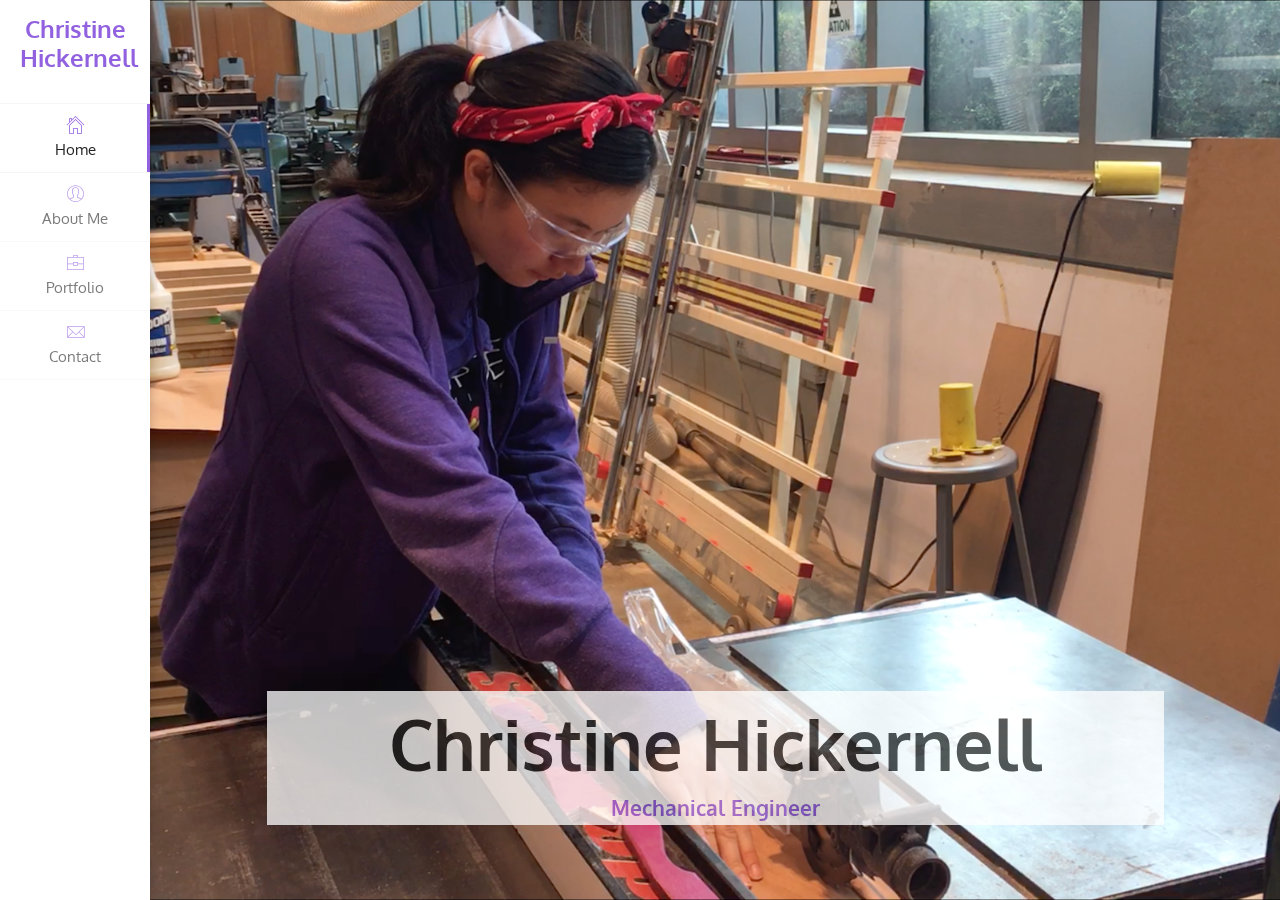
==== commit a832c693: "why r u still purple" ====
--- a/index.html
+++ b/index.html
@@ -5,7 +5,7 @@
     <meta http-equiv="X-UA-Compatible" content="IE=edge"> 
     <title>Christine Hickernell</title>
     <meta name="viewport" content="width=device-width, initial-scale=1, maximum-scale=1" />
-    <meta name="description" content="Unique - Responsive vCard Template" />
+    <!-- <meta name="description" content="Unique - Responsive vCard Template" /> -->
     <meta name="keywords" content="vcard, resposnive, retina, resume, jquery, css3, bootstrap, Unique, portfolio" />
     <meta name="author" content="lmtheme" />
     <link rel="shortcut icon" href="favicon.ico">
@@ -35,12 +35,8 @@
     <div id="page" class="page">
       <!-- Header -->
       <header id="site_header" class="header mobile-menu-hide header-color-light">
-        <div class="my-photo tilt-effect">
-          <!-- <img src="images/hickernell_about.jpg" alt="image"> -->
-        </div>
-
         <div class="site-title-block">
-          <h1 class="site-title"> <b> Christine Hickernell </b> </h1>
+          <h1 class="site-title special"> <b> Christine Hickernell </b> </h1>
         </div>
 
         <!-- Navigation -->
@@ -125,7 +121,7 @@
                   </div>
 
                   <div class="col-sm-6 col-md-6 col-lg-4">
-                    <h3>Hello! My name is Christine.</h3>
+                    <h3 class="hello">Hello! My name is Christine.</h3>
                     <p>As a senior at Northwestern University, I will soon complete a B.S in Mechanical Engineering along with a certificate in Design.</p>
                     <p>I design products that are simple and intuitive to the user. If the product becomes second nature to them, I've done my job. My interests are in mechanical design, 3D printing, and product design.</p>
                     <p>When not designing, you'll find me bowling, shopping at Costco, or trying the newest restaurant with friends.</p>
--- a/css/main.css
+++ b/css/main.css
@@ -610,14 +610,14 @@
 }
 
 .site-title {
-  color: #fff;
+  color: #222;
   font-size: 24px;
   font-weight: 400;
   line-height: 1.2em;
   margin: 0;
 }
 
-h1.site-title {
+.site-title.special {
   color: #222;
 }
 
@@ -1009,6 +1009,9 @@
 /* =======================================
 7.2. About Me subpage
 ======================================= */
+h3.hello {
+  color: #9161e0;
+}
 .my-photo-block {
   position: relative;
 }
